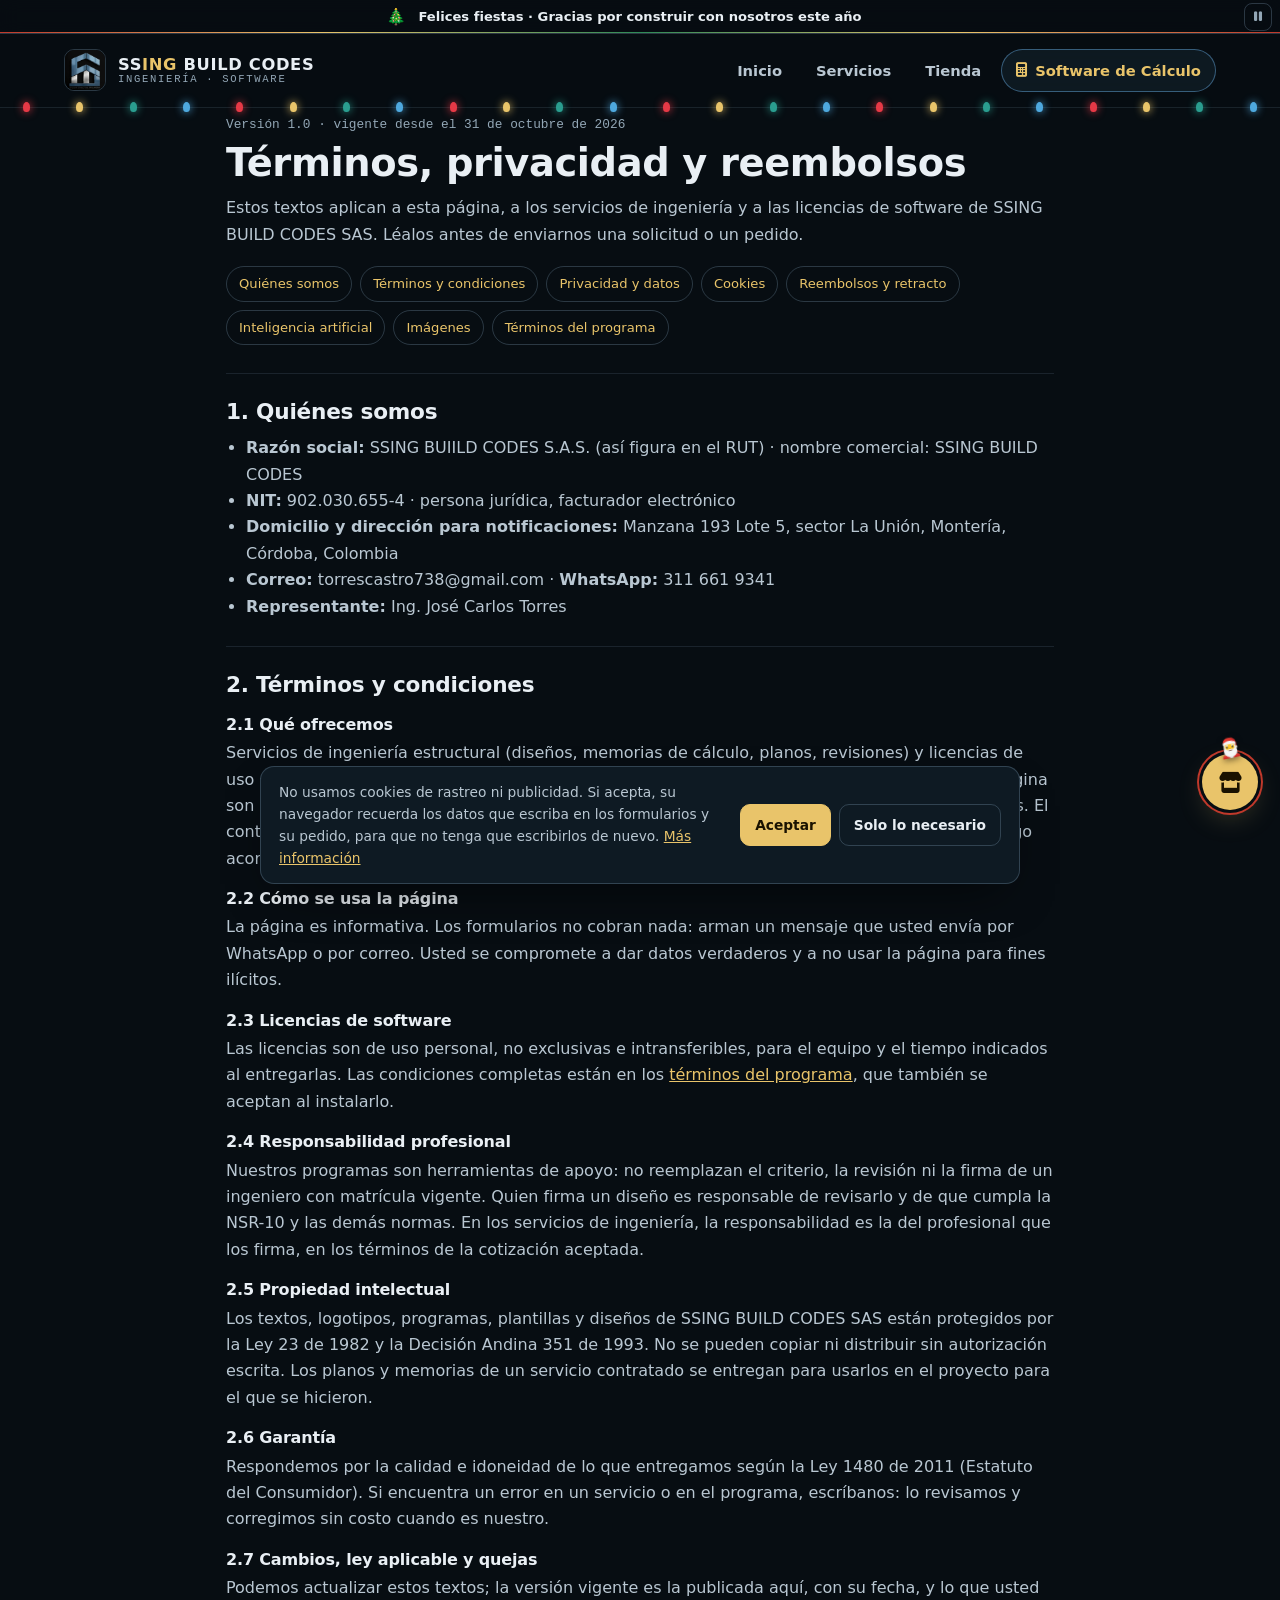
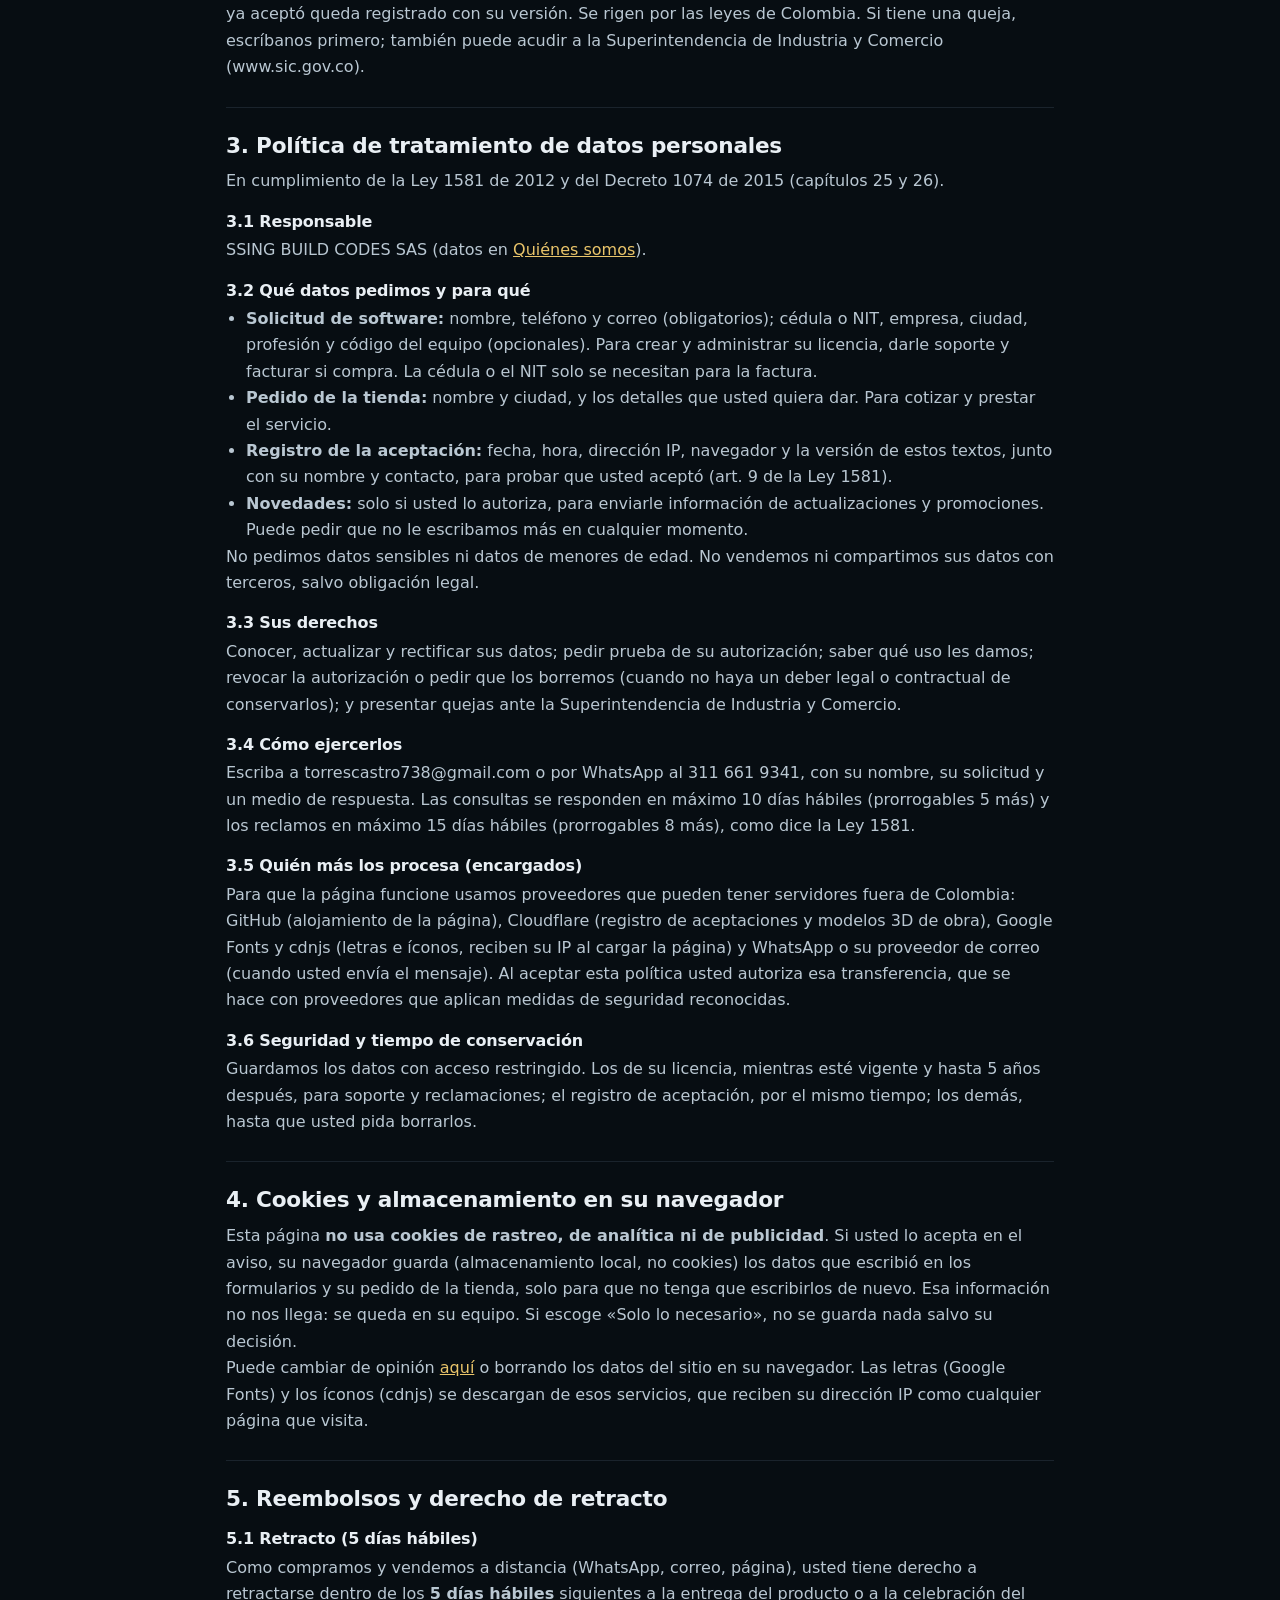
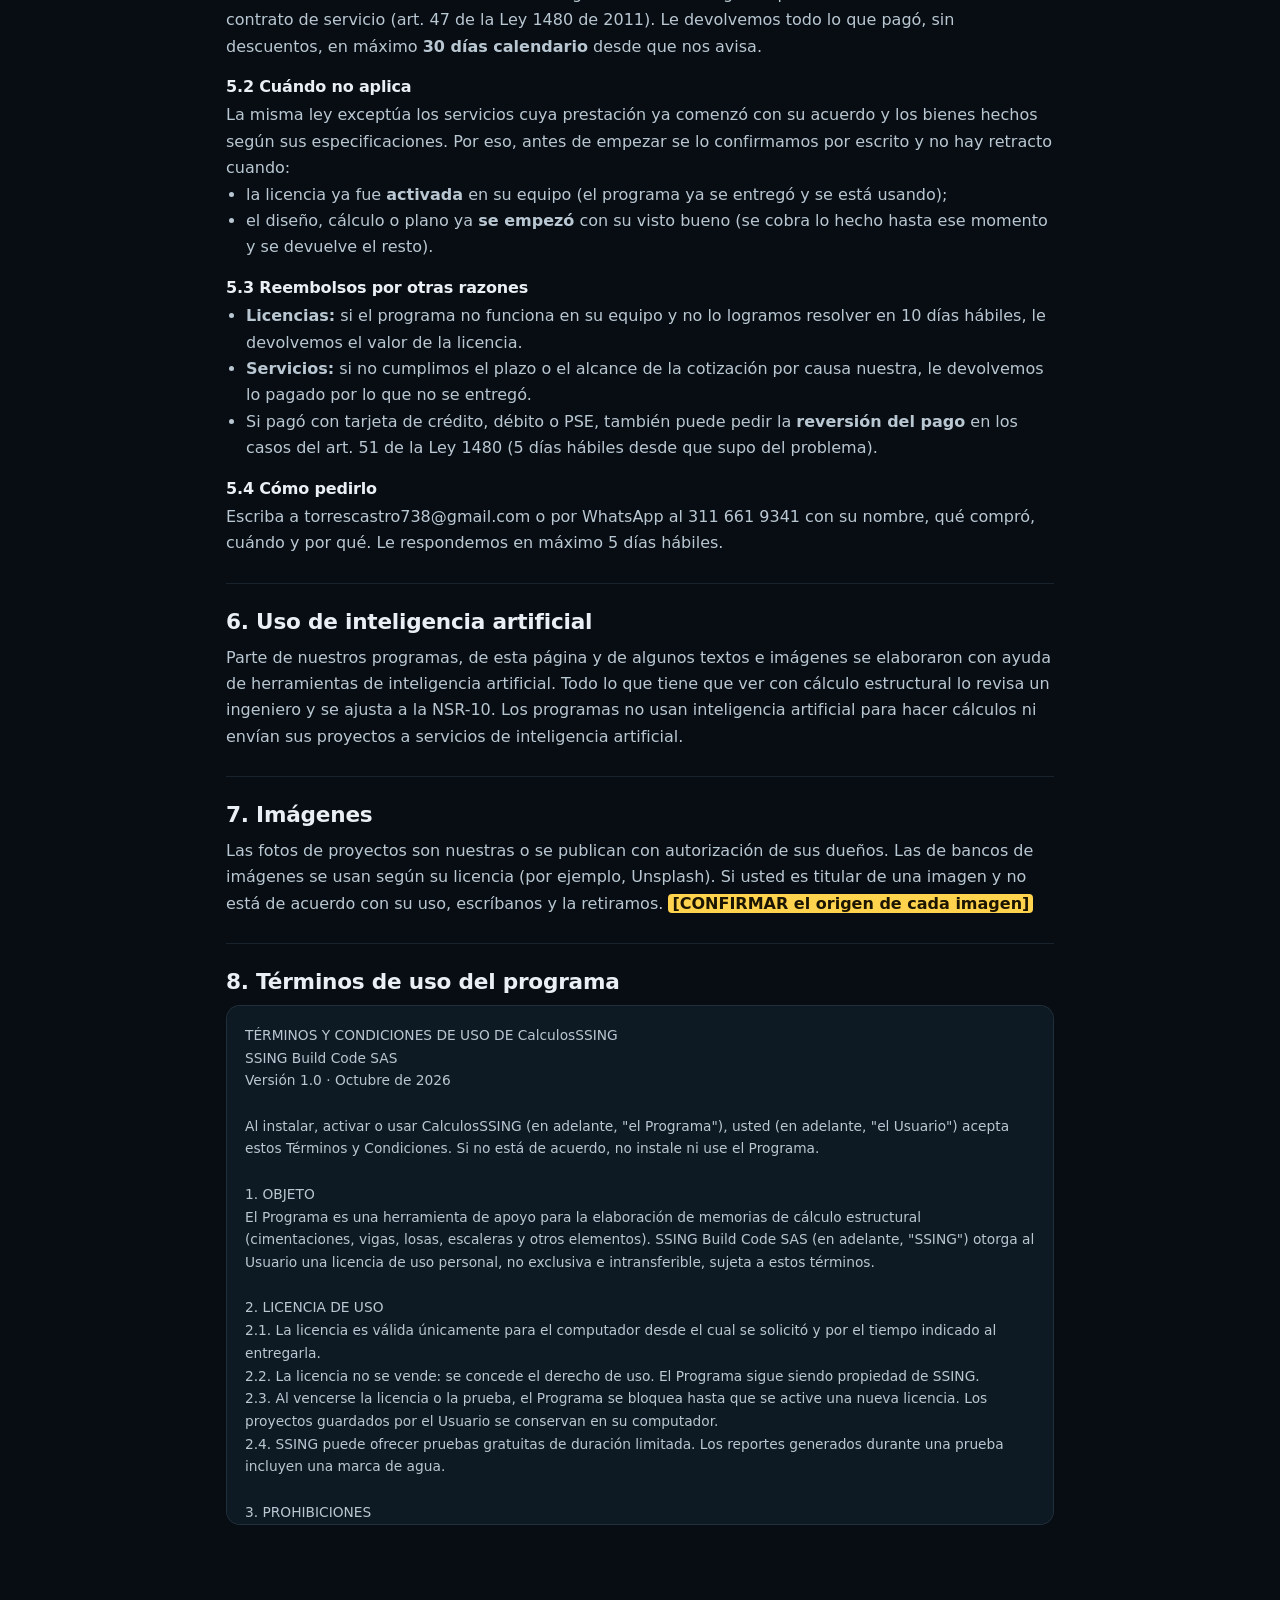
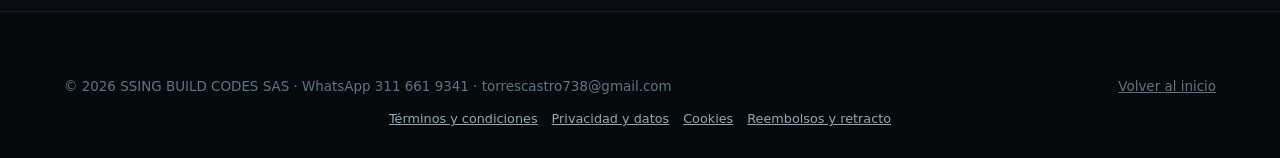
==== legal.html @ 49e14fcb "Add files via upload" ====
<!DOCTYPE html>
<html lang="es">
<head>
    <meta charset="UTF-8">
    <meta http-equiv="Content-Security-Policy" content="default-src 'self'; script-src 'self' 'unsafe-inline'; style-src 'self' 'unsafe-inline' https://fonts.googleapis.com https://cdnjs.cloudflare.com; font-src 'self' data: https://fonts.gstatic.com https://cdnjs.cloudflare.com; img-src 'self' data: blob: https:; media-src 'self'; connect-src 'self' https://ssing-obra.ssingbuildcodes.workers.dev; object-src 'none'; base-uri 'self'; form-action 'self'; upgrade-insecure-requests">
    <meta name="referrer" content="strict-origin-when-cross-origin">
    <meta name="viewport" content="width=device-width, initial-scale=1.0">
    <title>Términos, privacidad y reembolsos | SSING BUILD CODES SAS</title>
    <meta name="description" content="Términos y condiciones, política de tratamiento de datos personales, cookies, reembolsos y derecho de retracto de SSING BUILD CODES SAS.">
    <meta name="theme-color" content="#070d12">
    <link rel="icon" href="img/logo.png">
    <link rel="preconnect" href="https://fonts.googleapis.com">
    <link rel="preconnect" href="https://fonts.gstatic.com" crossorigin>
    <link href="https://fonts.googleapis.com/css2?family=Manrope:wght@400;500;600;700;800&family=IBM+Plex+Mono:wght@400;500&display=swap" rel="stylesheet">
    <link rel="stylesheet" href="https://cdnjs.cloudflare.com/ajax/libs/font-awesome/6.4.0/css/all.min.css" integrity="sha512-iecdLmaskl7CVkqkXNQ/ZH/XLlvWZOJyj7Yy7tcenmpD1ypASozpmT/E0iPtmFIB46ZmdtAc9eNBvH0H/ZpiBw==" crossorigin="anonymous" referrerpolicy="no-referrer">
    <link rel="stylesheet" href="style.css?v=9">
</head>
<body>

    <nav class="navbar solid">
        <div class="container">
            <a href="index.html" class="brand">
                <img src="img/logo.png" alt="Logo SSING">
                <span class="brand-name">SS<span>ING</span> BUILD CODES<small>INGENIERÍA · SOFTWARE</small></span>
            </a>
            <button class="nav-toggle" aria-label="Abrir menú" aria-expanded="false"><i class="fa-solid fa-bars"></i></button>
            <ul class="nav-links">
                <li><a href="index.html">Inicio</a></li>
                <li><a href="index.html#servicios">Servicios</a></li>
                <li><a href="tienda.html">Tienda</a></li>
                <li><a href="software.html" class="nav-software"><i class="fa-solid fa-calculator"></i> Software de Cálculo</a></li>
            </ul>
        </div>
    </nav>

    <main class="legal-doc container">
        <header>
            <p class="mono">Versión 1.0 · vigente desde el 31 de octubre de 2026</p>
            <h1>Términos, privacidad y reembolsos</h1>
            <p>Estos textos aplican a esta página, a los servicios de ingeniería y a las licencias de software de
               SSING BUILD CODES SAS. Léalos antes de enviarnos una solicitud o un pedido.</p>
            <nav class="legal-indice" aria-label="Secciones">
                <a href="#empresa">Quiénes somos</a><a href="#terminos">Términos y condiciones</a>
                <a href="#privacidad">Privacidad y datos</a><a href="#cookies">Cookies</a>
                <a href="#reembolsos">Reembolsos y retracto</a><a href="#ia">Inteligencia artificial</a>
                <a href="#imagenes">Imágenes</a><a href="#software">Términos del programa</a>
            </nav>
        </header>

        <section id="empresa">
            <h2>1. Quiénes somos</h2>
            <ul>
                <li><b>Razón social:</b> SSING BUIILD CODES S.A.S. (así figura en el RUT) · nombre comercial: SSING BUILD CODES</li>
                <li><b>NIT:</b> 902.030.655-4 · persona jurídica, facturador electrónico</li>
                <li><b>Domicilio y dirección para notificaciones:</b> Manzana 193 Lote 5, sector La Unión, Montería, Córdoba, Colombia</li>
                <li><b>Correo:</b> torrescastro738@gmail.com · <b>WhatsApp:</b> 311 661 9341</li>
                <li><b>Representante:</b> Ing. José Carlos Torres</li>
            </ul>
        </section>

        <section id="terminos">
            <h2>2. Términos y condiciones</h2>
            <h3>2.1 Qué ofrecemos</h3>
            <p>Servicios de ingeniería estructural (diseños, memorias de cálculo, planos, revisiones) y licencias de uso de
               nuestros programas (CalculosSSING, SSING-DETALLES y sus módulos). Los precios de la página son de
               referencia: el valor final, el alcance y el plazo se confirman en la cotización que le enviamos. El
               contrato se perfecciona cuando usted acepta esa cotización (por WhatsApp o correo) y hace el pago acordado.</p>
            <h3>2.2 Cómo se usa la página</h3>
            <p>La página es informativa. Los formularios no cobran nada: arman un mensaje que usted envía por WhatsApp o
               por correo. Usted se compromete a dar datos verdaderos y a no usar la página para fines ilícitos.</p>
            <h3>2.3 Licencias de software</h3>
            <p>Las licencias son de uso personal, no exclusivas e intransferibles, para el equipo y el tiempo indicados al
               entregarlas. Las condiciones completas están en los <a href="#software">términos del programa</a>, que
               también se aceptan al instalarlo.</p>
            <h3>2.4 Responsabilidad profesional</h3>
            <p>Nuestros programas son herramientas de apoyo: no reemplazan el criterio, la revisión ni la firma de un
               ingeniero con matrícula vigente. Quien firma un diseño es responsable de revisarlo y de que cumpla la NSR-10
               y las demás normas. En los servicios de ingeniería, la responsabilidad es la del profesional que los firma,
               en los términos de la cotización aceptada.</p>
            <h3>2.5 Propiedad intelectual</h3>
            <p>Los textos, logotipos, programas, plantillas y diseños de SSING BUILD CODES SAS están protegidos por la Ley
               23 de 1982 y la Decisión Andina 351 de 1993. No se pueden copiar ni distribuir sin autorización escrita.
               Los planos y memorias de un servicio contratado se entregan para usarlos en el proyecto para el que se
               hicieron.</p>
            <h3>2.6 Garantía</h3>
            <p>Respondemos por la calidad e idoneidad de lo que entregamos según la Ley 1480 de 2011 (Estatuto del
               Consumidor). Si encuentra un error en un servicio o en el programa, escríbanos: lo revisamos y corregimos
               sin costo cuando es nuestro.</p>
            <h3>2.7 Cambios, ley aplicable y quejas</h3>
            <p>Podemos actualizar estos textos; la versión vigente es la publicada aquí, con su fecha, y lo que usted ya
               aceptó queda registrado con su versión. Se rigen por las leyes de Colombia. Si tiene una queja, escríbanos
               primero; también puede acudir a la Superintendencia de Industria y Comercio (www.sic.gov.co).</p>
        </section>

        <section id="privacidad">
            <h2>3. Política de tratamiento de datos personales</h2>
            <p>En cumplimiento de la Ley 1581 de 2012 y del Decreto 1074 de 2015 (capítulos 25 y 26).</p>
            <h3>3.1 Responsable</h3>
            <p>SSING BUILD CODES SAS (datos en <a href="#empresa">Quiénes somos</a>).</p>
            <h3>3.2 Qué datos pedimos y para qué</h3>
            <ul>
                <li><b>Solicitud de software:</b> nombre, teléfono y correo (obligatorios); cédula o NIT, empresa, ciudad,
                    profesión y código del equipo (opcionales). Para crear y administrar su licencia, darle soporte y
                    facturar si compra. La cédula o el NIT solo se necesitan para la factura.</li>
                <li><b>Pedido de la tienda:</b> nombre y ciudad, y los detalles que usted quiera dar. Para cotizar y
                    prestar el servicio.</li>
                <li><b>Registro de la aceptación:</b> fecha, hora, dirección IP, navegador y la versión de estos textos,
                    junto con su nombre y contacto, para probar que usted aceptó (art. 9 de la Ley 1581).</li>
                <li><b>Novedades:</b> solo si usted lo autoriza, para enviarle información de actualizaciones y
                    promociones. Puede pedir que no le escribamos más en cualquier momento.</li>
            </ul>
            <p>No pedimos datos sensibles ni datos de menores de edad. No vendemos ni compartimos sus datos con terceros,
               salvo obligación legal.</p>
            <h3>3.3 Sus derechos</h3>
            <p>Conocer, actualizar y rectificar sus datos; pedir prueba de su autorización; saber qué uso les damos;
               revocar la autorización o pedir que los borremos (cuando no haya un deber legal o contractual de
               conservarlos); y presentar quejas ante la Superintendencia de Industria y Comercio.</p>
            <h3>3.4 Cómo ejercerlos</h3>
            <p>Escriba a torrescastro738@gmail.com o por WhatsApp al 311 661 9341, con su nombre, su solicitud y un medio
               de respuesta. Las consultas se responden en máximo 10 días hábiles (prorrogables 5 más) y los reclamos en
               máximo 15 días hábiles (prorrogables 8 más), como dice la Ley 1581.</p>
            <h3>3.5 Quién más los procesa (encargados)</h3>
            <p>Para que la página funcione usamos proveedores que pueden tener servidores fuera de Colombia: GitHub
               (alojamiento de la página), Cloudflare (registro de aceptaciones y modelos 3D de obra), Google Fonts y
               cdnjs (letras e íconos, reciben su IP al cargar la página) y WhatsApp o su proveedor de correo (cuando
               usted envía el mensaje). Al aceptar esta política usted autoriza esa transferencia, que se hace con
               proveedores que aplican medidas de seguridad reconocidas.</p>
            <h3>3.6 Seguridad y tiempo de conservación</h3>
            <p>Guardamos los datos con acceso restringido. Los de su licencia, mientras esté vigente y hasta 5 años
               después, para soporte y reclamaciones; el registro de aceptación, por el mismo tiempo; los demás, hasta
               que usted pida borrarlos.</p>
        </section>

        <section id="cookies">
            <h2>4. Cookies y almacenamiento en su navegador</h2>
            <p>Esta página <b>no usa cookies de rastreo, de analítica ni de publicidad</b>. Si usted lo acepta en el aviso,
               su navegador guarda (almacenamiento local, no cookies) los datos que escribió en los formularios y su
               pedido de la tienda, solo para que no tenga que escribirlos de nuevo. Esa información no nos llega: se
               queda en su equipo. Si escoge «Solo lo necesario», no se guarda nada salvo su decisión.</p>
            <p>Puede cambiar de opinión <button type="button" class="enlace" id="cambiar-cookies">aquí</button> o
               borrando los datos del sitio en su navegador. Las letras (Google Fonts) y los íconos (cdnjs) se descargan
               de esos servicios, que reciben su dirección IP como cualquier página que visita.</p>
        </section>

        <section id="reembolsos">
            <h2>5. Reembolsos y derecho de retracto</h2>
            <h3>5.1 Retracto (5 días hábiles)</h3>
            <p>Como compramos y vendemos a distancia (WhatsApp, correo, página), usted tiene derecho a retractarse dentro
               de los <b>5 días hábiles</b> siguientes a la entrega del producto o a la celebración del contrato de
               servicio (art. 47 de la Ley 1480 de 2011). Le devolvemos todo lo que pagó, sin descuentos, en máximo
               <b>30 días calendario</b> desde que nos avisa.</p>
            <h3>5.2 Cuándo no aplica</h3>
            <p>La misma ley exceptúa los servicios cuya prestación ya comenzó con su acuerdo y los bienes hechos según sus
               especificaciones. Por eso, antes de empezar se lo confirmamos por escrito y no hay retracto cuando:</p>
            <ul>
                <li>la licencia ya fue <b>activada</b> en su equipo (el programa ya se entregó y se está usando);</li>
                <li>el diseño, cálculo o plano ya <b>se empezó</b> con su visto bueno (se cobra lo hecho hasta ese momento
                    y se devuelve el resto).</li>
            </ul>
            <h3>5.3 Reembolsos por otras razones</h3>
            <ul>
                <li><b>Licencias:</b> si el programa no funciona en su equipo y no lo logramos resolver en 10 días hábiles,
                    le devolvemos el valor de la licencia.</li>
                <li><b>Servicios:</b> si no cumplimos el plazo o el alcance de la cotización por causa nuestra, le
                    devolvemos lo pagado por lo que no se entregó.</li>
                <li>Si pagó con tarjeta de crédito, débito o PSE, también puede pedir la <b>reversión del pago</b> en los
                    casos del art. 51 de la Ley 1480 (5 días hábiles desde que supo del problema).</li>
            </ul>
            <h3>5.4 Cómo pedirlo</h3>
            <p>Escriba a torrescastro738@gmail.com o por WhatsApp al 311 661 9341 con su nombre, qué compró, cuándo y por
               qué. Le respondemos en máximo 5 días hábiles.</p>
        </section>

        <section id="ia">
            <h2>6. Uso de inteligencia artificial</h2>
            <p>Parte de nuestros programas, de esta página y de algunos textos e imágenes se elaboraron con ayuda de
               herramientas de inteligencia artificial. Todo lo que tiene que ver con cálculo estructural lo revisa un
               ingeniero y se ajusta a la NSR-10. Los programas no usan inteligencia artificial para hacer cálculos ni
               envían sus proyectos a servicios de inteligencia artificial.</p>
        </section>

        <section id="imagenes">
            <h2>7. Imágenes</h2>
            <p>Las fotos de proyectos son nuestras o se publican con autorización de sus dueños. Las de bancos de imágenes
               se usan según su licencia (por ejemplo, Unsplash). Si usted es titular de una imagen y no está de acuerdo
               con su uso, escríbanos y la retiramos. <span class="pendiente">[CONFIRMAR el origen de cada imagen]</span></p>
        </section>

        <section id="software">
            <h2>8. Términos de uso del programa</h2>
            <pre class="legal-texto" id="texto-programa">Cargando…</pre>
        </section>
    </main>

    <footer>
        <div class="container">
            <div class="footer-bottom" style="margin-top:0; border-top:0; padding-top:0;">
                <span>&copy; <span data-anio>2026</span> SSING BUILD CODES SAS · WhatsApp 311 661 9341 · torrescastro738@gmail.com</span>
                <span><a href="index.html" style="color:inherit">Volver al inicio</a></span>
            </div>
        <div class="footer-legal"><a href="legal.html#terminos">Términos y condiciones</a><a href="legal.html#privacidad">Privacidad y datos</a><a href="legal.html#cookies">Cookies</a><a href="legal.html#reembolsos">Reembolsos y retracto</a></div>
        </div>
    </footer>

    <script src="js/terminos.js?v=7"></script>
    <script>
        document.getElementById("texto-programa").textContent = typeof TERMINOS === "string" ? TERMINOS : "";
        document.getElementById("cambiar-cookies").onclick = () => {
            try { localStorage.removeItem("ssing-consentimiento"); } catch (e) {}
            location.reload();
        };
    </script>
    <script src="js/legal.js?v=1"></script>
    <script src="js/main.js?v=7"></script>
    <script src="js/temas.js?v=7"></script>
</body>
</html>
---- style.css ----
/* =========================================================
   SSING BUILD CODES SAS — Estilos generales (todas las páginas)
   Colores principales: cambie aquí y cambia toda la página.
   ========================================================= */
:root {
    --bg: #070d12;
    --bg-2: #0a131a;
    --surface: #0e1a23;
    --surface-2: #13232f;
    --line: rgba(160, 195, 225, 0.12);
    --line-strong: rgba(160, 195, 225, 0.24);
    --text: #e9eff4;
    --muted: #93a7b6;
    --soft: #b9c7d2;
    --accent: #6cb0e6;        /* azul acero claro (color del logo) */
    --accent-2: #3f7fb3;      /* azul acero oscuro */
    --accent-glow: rgba(108, 176, 230, 0.28);
    --accent-ink: #03111b;
    --silver: #cfd8e0;
    --radius: 14px;
    --radius-lg: 22px;
    --shadow: 0 20px 50px -20px rgba(0, 0, 0, 0.7);
    --max: 1200px;
    --font: 'Manrope', system-ui, -apple-system, 'Segoe UI', sans-serif;
    --mono: 'IBM Plex Mono', ui-monospace, Consolas, monospace;
    --nav-h: 74px;
}

*, *::before, *::after { margin: 0; padding: 0; box-sizing: border-box; }
html { scroll-behavior: smooth; scroll-padding-top: calc(var(--nav-h) + 10px); }
body {
    font-family: var(--font);
    background: var(--bg);
    color: var(--text);
    line-height: 1.6;
    overflow-x: hidden;
    -webkit-font-smoothing: antialiased;
}
img { max-width: 100%; display: block; }
a { color: inherit; }
::selection { background: var(--accent); color: var(--accent-ink); }

.container { width: 100%; max-width: var(--max); margin: 0 auto; padding: 0 24px; }
.mono { font-family: var(--mono); }

/* Etiqueta pequeña sobre los títulos */
.eyebrow {
    display: inline-flex; align-items: center; gap: 10px;
    font-family: var(--mono); font-size: 0.78rem; letter-spacing: 0.14em;
    text-transform: uppercase; color: var(--accent);
}
.eyebrow::before { content: ""; width: 28px; height: 1px; background: currentColor; }

h1, h2, h3, h4 { line-height: 1.15; letter-spacing: -0.01em; }
.section { padding: 110px 0; position: relative; }
.section-head { max-width: 720px; margin-bottom: 56px; }
.section-head.center { margin-left: auto; margin-right: auto; text-align: center; }
.section-head.center .eyebrow { justify-content: center; }
.section-head h2 { font-size: clamp(2rem, 4vw, 2.9rem); font-weight: 800; margin: 14px 0 16px; }
.section-head p { color: var(--muted); font-size: 1.05rem; }

/* Fondo tipo plano (cuadrícula) */
.blueprint {
    background-image:
        linear-gradient(var(--line) 1px, transparent 1px),
        linear-gradient(90deg, var(--line) 1px, transparent 1px);
    background-size: 56px 56px;
}

/* ---------- Botones ---------- */
.btn {
    display: inline-flex; align-items: center; justify-content: center; gap: 10px;
    padding: 14px 26px; border-radius: 999px; font-weight: 700; font-size: 0.95rem;
    text-decoration: none; border: 1px solid transparent; cursor: pointer;
    transition: transform .25s ease, box-shadow .25s ease, background .25s ease, color .25s ease, border-color .25s ease;
    font-family: inherit;
}
.btn i { font-size: 0.95em; }
.btn-primary { background: var(--accent); color: var(--accent-ink); box-shadow: 0 10px 30px -10px var(--accent-glow); }
.btn-primary:hover { transform: translateY(-2px); box-shadow: 0 16px 36px -10px var(--accent); }
.btn-ghost { border-color: var(--line-strong); color: var(--text); background: rgba(255,255,255,0.03); }
.btn-ghost:hover { border-color: var(--accent); color: var(--accent); }
.btn-whatsapp { background: #1fae5b; color: #fff; }
.btn-whatsapp:hover { background: #22c364; transform: translateY(-2px); }
.btn-block { width: 100%; }

/* ---------- Barra de navegación ---------- */
.navbar {
    position: fixed; inset: 0 0 auto 0; height: var(--nav-h); z-index: 1000;
    display: flex; align-items: center;
    transition: background .3s ease, border-color .3s ease, backdrop-filter .3s ease;
    border-bottom: 1px solid transparent;
}
.navbar.scrolled, .navbar.solid {
    background: rgba(7, 13, 18, 0.82);
    backdrop-filter: blur(14px); -webkit-backdrop-filter: blur(14px);
    border-bottom-color: var(--line);
}
.navbar .container { display: flex; align-items: center; justify-content: space-between; gap: 24px; }
.brand { display: flex; align-items: center; gap: 12px; text-decoration: none; }
.brand img { width: 42px; height: 42px; border-radius: 10px; object-fit: cover; border: 1px solid var(--line-strong); }
.brand-name { font-weight: 800; font-size: 1.02rem; letter-spacing: 0.04em; line-height: 1.1; }
.brand-name span { color: var(--accent); }
.brand-name small { display: block; font-family: var(--mono); font-weight: 400; font-size: 0.66rem; letter-spacing: 0.16em; color: var(--muted); }

.nav-links { list-style: none; display: flex; align-items: center; gap: 6px; }
.nav-links a {
    text-decoration: none; color: var(--soft); font-weight: 600; font-size: 0.92rem;
    padding: 9px 14px; border-radius: 999px; transition: color .2s ease, background .2s ease;
}
.nav-links a:hover, .nav-links a.active { color: var(--text); background: rgba(255,255,255,0.05); }
.nav-links .nav-software {
    color: var(--accent); border: 1px solid rgba(108,176,230,0.45); background: rgba(108,176,230,0.08);
    display: inline-flex; align-items: center; gap: 8px;
}
.nav-links .nav-software:hover { background: var(--accent); color: var(--accent-ink); }
.nav-links .nav-cta { background: var(--text); color: var(--bg); }
.nav-links .nav-cta:hover { background: var(--accent); color: var(--accent-ink); }

.nav-toggle {
    display: none; width: 44px; height: 44px; border-radius: 12px; border: 1px solid var(--line-strong);
    background: transparent; color: var(--text); font-size: 1.1rem; cursor: pointer;
}

/* ---------- Hero ---------- */
.hero {
    position: relative; min-height: 100vh; display: flex; align-items: center;
    padding: calc(var(--nav-h) + 40px) 0 80px; overflow: hidden; isolation: isolate;
}
.hero-bg { position: absolute; inset: 0; z-index: -2; background: url('img/fondo-hero.jpg') center/cover no-repeat; transform: scale(1.06); animation: heroZoom 18s ease-out forwards; }
@keyframes heroZoom { to { transform: scale(1); } }
.hero::before {
    content: ""; position: absolute; inset: 0; z-index: -1;
    background:
        linear-gradient(90deg, rgba(7,13,18,0.96) 0%, rgba(7,13,18,0.82) 45%, rgba(7,13,18,0.45) 100%),
        linear-gradient(0deg, var(--bg) 0%, transparent 30%);
}
.hero::after {
    content: ""; position: absolute; inset: 0; z-index: -1; opacity: .5;
    background-image: linear-gradient(var(--line) 1px, transparent 1px), linear-gradient(90deg, var(--line) 1px, transparent 1px);
    background-size: 56px 56px;
    mask-image: linear-gradient(90deg, #000 0%, transparent 70%);
    -webkit-mask-image: linear-gradient(90deg, #000 0%, transparent 70%);
}
.hero-content { max-width: 760px; }
.hero h1 { font-size: clamp(2.5rem, 6vw, 4.6rem); font-weight: 800; margin: 22px 0 22px; letter-spacing: -0.025em; }
.hero h1 em { font-style: normal; color: var(--accent); }
.hero p.lead { font-size: clamp(1.02rem, 1.6vw, 1.2rem); color: var(--soft); max-width: 600px; margin-bottom: 36px; }
.hero-actions { display: flex; flex-wrap: wrap; gap: 14px; }
.hero-stats {
    margin-top: 64px; display: grid; grid-template-columns: repeat(3, minmax(0, 1fr)); max-width: 640px;
    border-top: 1px solid var(--line-strong);
}
.hero-stats div { padding: 20px 20px 0 0; }
.hero-stats strong { display: block; font-size: 1.7rem; font-weight: 800; }
.hero-stats span { font-family: var(--mono); font-size: 0.74rem; letter-spacing: 0.08em; color: var(--muted); text-transform: uppercase; }
.scroll-hint {
    position: absolute; bottom: 28px; left: 50%; transform: translateX(-50%);
    width: 26px; height: 42px; border: 2px solid var(--line-strong); border-radius: 14px;
}
.scroll-hint::after {
    content: ""; position: absolute; top: 8px; left: 50%; width: 4px; height: 8px; margin-left: -2px;
    border-radius: 2px; background: var(--accent); animation: scrollDot 1.8s infinite;
}
@keyframes scrollDot { 0% { opacity: 0; transform: translateY(0); } 40% { opacity: 1; } 100% { opacity: 0; transform: translateY(14px); } }

/* ---------- Franja de normas / herramientas ---------- */
.trust { border-top: 1px solid var(--line); border-bottom: 1px solid var(--line); background: var(--bg-2); overflow: hidden; }
.trust-track { display: flex; gap: 56px; padding: 22px 0; width: max-content; animation: marquee 38s linear infinite; }
.trust:hover .trust-track { animation-play-state: paused; }
.trust-track span { font-family: var(--mono); font-size: 0.9rem; color: var(--muted); white-space: nowrap; display: flex; align-items: center; gap: 12px; }
.trust-track span::before { content: ""; width: 6px; height: 6px; background: var(--accent-2); transform: rotate(45deg); }
@keyframes marquee { to { transform: translateX(-50%); } }

/* ---------- Servicios ---------- */
.services-grid { display: grid; grid-template-columns: repeat(4, minmax(0, 1fr)); gap: 20px; }
.service-card {
    position: relative; display: flex; flex-direction: column; justify-content: flex-end;
    min-height: 420px; padding: 26px; border-radius: var(--radius-lg); overflow: hidden;
    text-decoration: none; color: var(--text); border: 1px solid var(--line); isolation: isolate;
    transition: transform .35s ease, border-color .35s ease, box-shadow .35s ease;
}
.service-card .bg { position: absolute; inset: 0; z-index: -2; background-size: cover; background-position: center; transition: transform .8s ease; }
.service-card::before {
    content: ""; position: absolute; inset: 0; z-index: -1;
    background: linear-gradient(180deg, rgba(7,13,18,0.15) 0%, rgba(7,13,18,0.75) 50%, rgba(7,13,18,0.97) 100%);
}
.service-card:hover { transform: translateY(-6px); border-color: rgba(108,176,230,0.5); box-shadow: var(--shadow); }
.service-card:hover .bg { transform: scale(1.08); }
.service-card .num { position: absolute; top: 22px; left: 26px; font-family: var(--mono); font-size: 0.78rem; color: var(--silver); letter-spacing: 0.1em; }
.service-card .icon {
    width: 48px; height: 48px; border-radius: 12px; display: grid; place-items: center; margin-bottom: 18px;
    background: rgba(108,176,230,0.14); color: var(--accent); font-size: 1.25rem; border: 1px solid rgba(108,176,230,0.3);
    backdrop-filter: blur(6px);
}
.service-card h3 { font-size: 1.22rem; font-weight: 800; margin-bottom: 10px; }
.service-card p { color: var(--soft); font-size: 0.9rem; line-height: 1.55; }
.service-card .more {
    margin-top: 18px; display: inline-flex; align-items: center; gap: 8px;
    font-weight: 700; font-size: 0.88rem; color: var(--accent);
}
.service-card .more i { transition: transform .3s ease; }
.service-card:hover .more i { transform: translateX(5px); }

/* ---------- Galería de trabajos ---------- */
.trabajos-filtros { margin-bottom: 26px; }
.trabajos-filtros .chip { cursor: pointer; font-size: 0.82rem; padding: 8px 16px; transition: all .2s; }
.trabajos-filtros .chip small { opacity: .6; margin-left: 4px; }
.trabajos-filtros .chip:hover { border-color: var(--accent); color: var(--accent); }
.trabajos-filtros .chip.activo { background: var(--accent); border-color: var(--accent); color: var(--accent-ink); }
.trabajos-grid { columns: 4 260px; column-gap: 14px; }
.trabajos-grid figure { break-inside: avoid; margin-bottom: 14px; position: relative; border-radius: var(--radius); overflow: hidden; border: 1px solid var(--line); cursor: zoom-in; background: var(--surface); }
.trabajos-grid figure[hidden] { display: none; }
.trabajos-grid img { width: 100%; height: auto; transition: transform .6s ease; }
.trabajos-grid figure:hover img { transform: scale(1.04); }
.trabajos-grid figcaption { position: absolute; inset: auto 0 0 0; padding: 30px 14px 12px; font-size: 0.84rem; color: var(--text); background: linear-gradient(transparent, rgba(7,13,18,0.92)); opacity: 0; transition: opacity .3s; }
.trabajos-grid figcaption span { display: block; font-family: var(--mono); font-size: 0.7rem; color: var(--accent); letter-spacing: .08em; text-transform: uppercase; }
.trabajos-grid figure:hover figcaption { opacity: 1; }
@media (hover: none) { .trabajos-grid figcaption { opacity: 1; } }

/* ---------- Proceso ---------- */
.process { display: grid; grid-template-columns: repeat(4, minmax(0, 1fr)); gap: 0; border: 1px solid var(--line); border-radius: var(--radius-lg); overflow: hidden; background: var(--surface); }
.step { padding: 34px 28px; border-right: 1px solid var(--line); position: relative; }
.step:last-child { border-right: 0; }
.step .n { font-family: var(--mono); color: var(--accent); font-size: 0.82rem; letter-spacing: 0.1em; }
.step h4 { font-size: 1.15rem; margin: 14px 0 10px; }
.step p { color: var(--muted); font-size: 0.92rem; }

/* ---------- Banda del software ---------- */
.software-band {
    display: grid; grid-template-columns: 1.1fr 1fr; gap: 50px; align-items: center;
    padding: 56px; border-radius: 28px; border: 1px solid var(--line-strong);
    background:
        radial-gradient(600px 300px at 100% 0%, rgba(108,176,230,0.18), transparent 60%),
        linear-gradient(160deg, var(--surface-2), var(--surface));
    position: relative; overflow: hidden;
}
.software-band h2 { font-size: clamp(1.9rem, 3.6vw, 2.6rem); font-weight: 800; margin: 14px 0 16px; }
.software-band p { color: var(--soft); margin-bottom: 26px; }
.check-list { list-style: none; display: grid; gap: 12px; margin-bottom: 30px; }
.check-list li { display: flex; gap: 12px; color: var(--soft); font-size: 0.95rem; }
.check-list li i { color: var(--accent); margin-top: 5px; font-size: 0.85rem; }
.mock-window {
    border-radius: 16px; border: 1px solid var(--line-strong); background: #0a141c; box-shadow: var(--shadow); overflow: hidden;
    font-family: var(--mono); font-size: 0.8rem;
}
.mock-bar { display: flex; gap: 7px; padding: 12px 14px; border-bottom: 1px solid var(--line); align-items: center; }
.mock-bar i { width: 10px; height: 10px; border-radius: 50%; background: #2a3b48; display: block; }
.mock-bar span { margin-left: 10px; color: var(--muted); font-size: 0.75rem; }
.mock-body { padding: 18px 20px; display: grid; gap: 8px; color: var(--soft); }
.mock-row { display: flex; justify-content: space-between; border-bottom: 1px dashed var(--line); padding-bottom: 7px; }
.mock-row b { color: var(--text); font-weight: 500; }
.mock-ok { color: #5fd39a; }

/* ---------- Normativa / valores ---------- */
.norms-grid { display: grid; grid-template-columns: repeat(3, minmax(0, 1fr)); gap: 20px; }
.norm-card { padding: 30px; border-radius: var(--radius-lg); border: 1px solid var(--line); background: var(--surface); transition: border-color .3s ease, transform .3s ease; }
.norm-card:hover { border-color: var(--line-strong); transform: translateY(-3px); }
.norm-card .tag { font-family: var(--mono); font-size: 0.76rem; color: var(--accent); letter-spacing: 0.08em; }
.norm-card h4 { font-size: 1.2rem; margin: 10px 0 10px; }
.norm-card p { color: var(--muted); font-size: 0.93rem; }

/* ---------- Contacto ---------- */
.contact-grid { display: grid; grid-template-columns: repeat(4, minmax(0, 1fr)); gap: 16px; }
.contact-card {
    display: flex; flex-direction: column; gap: 8px; padding: 26px; border-radius: var(--radius); text-decoration: none;
    border: 1px solid var(--line); background: var(--surface); transition: all .3s ease;
}
.contact-card i { font-size: 1.5rem; color: var(--accent); margin-bottom: 8px; }
.contact-card strong { font-size: 1.02rem; }
.contact-card span { color: var(--muted); font-size: 0.88rem; word-break: break-word; }
.contact-card:hover { transform: translateY(-4px); border-color: var(--accent); box-shadow: 0 14px 30px -14px var(--accent-glow); }
.contact-card.wa:hover { border-color: #22c364; } .contact-card.wa:hover i { color: #22c364; }
.contact-card.ig:hover { border-color: #e1306c; } .contact-card.ig:hover i { color: #e1306c; }

/* ---------- Pie de página ---------- */
footer { border-top: 1px solid var(--line); background: #050a0e; padding: 64px 0 28px; }
.footer-grid { display: grid; grid-template-columns: 1.5fr 1fr 1fr; gap: 40px; }
.footer-grid h5 { font-family: var(--mono); font-size: 0.78rem; letter-spacing: 0.14em; text-transform: uppercase; color: var(--muted); margin-bottom: 16px; font-weight: 500; }
.footer-grid ul { list-style: none; display: grid; gap: 10px; }
.footer-grid a { text-decoration: none; color: var(--soft); font-size: 0.93rem; transition: color .2s; }
.footer-grid a:hover { color: var(--accent); }
.footer-about p { color: var(--muted); font-size: 0.93rem; margin-top: 16px; max-width: 360px; }
.footer-bottom { margin-top: 50px; padding-top: 22px; border-top: 1px solid var(--line); display: flex; justify-content: space-between; flex-wrap: wrap; gap: 10px; color: #5f7484; font-size: 0.84rem; }

/* Botón flotante de WhatsApp */
.float-wa {
    position: fixed; right: 22px; bottom: 22px; z-index: 990; width: 56px; height: 56px; border-radius: 50%;
    display: grid; place-items: center; background: #1fae5b; color: #fff; font-size: 1.6rem; text-decoration: none;
    box-shadow: 0 10px 30px -8px rgba(31,174,91,0.7); transition: transform .25s ease;
}
.float-wa:hover { transform: scale(1.08); }
.float-shop {
    position: fixed; right: 22px; bottom: 90px; z-index: 990; width: 56px; height: 56px; border-radius: 50%;
    display: grid; place-items: center; background: var(--accent); color: var(--accent-ink); font-size: 1.3rem; text-decoration: none;
    box-shadow: 0 10px 30px -8px var(--accent-glow); transition: transform .25s ease;
}
.float-shop:hover { transform: scale(1.08); }
.float-label {
    position: absolute; right: 66px; top: 50%; transform: translateY(-50%); white-space: nowrap; pointer-events: none;
    padding: 6px 12px; border-radius: 8px; background: var(--text); color: var(--bg); font-size: 0.8rem; font-weight: 700;
    opacity: 0; transition: opacity .2s;
}
.float-shop:hover .float-label { opacity: 1; }
.float-badge {
    position: absolute; top: -6px; right: -6px; padding: 2px 6px; border-radius: 999px; font-size: 0.68rem; font-weight: 800;
    background: #e63946; color: #fff; border: 2px solid var(--bg); animation: pulso 1.6s ease-in-out infinite;
}
.float-badge.izq { right: auto; left: -8px; }
@keyframes pulso { 50% { transform: scale(1.12); } }
.promo-pill {
    display: inline-flex; align-items: center; gap: 10px; margin-bottom: 20px; padding: 7px 16px 7px 7px; border-radius: 999px;
    border: 1px solid rgba(230,57,70,.5); background: rgba(230,57,70,.12); color: var(--text); text-decoration: none; font-size: 0.86rem;
}
.promo-pill b { background: #e63946; color: #fff; border-radius: 999px; padding: 3px 10px; }
.promo-pill:hover { background: rgba(230,57,70,.2); }

/* ---------- Animación al aparecer ---------- */
.reveal { opacity: 0; transform: translateY(24px); transition: opacity .8s ease, transform .8s ease; }
.reveal.visible { opacity: 1; transform: none; }
.reveal.d1 { transition-delay: .08s; } .reveal.d2 { transition-delay: .16s; } .reveal.d3 { transition-delay: .24s; }

/* =========================================================
   PÁGINA DE SERVICIO (servicio.html)
   ========================================================= */
.page-hero { position: relative; padding: calc(var(--nav-h) + 70px) 0 70px; overflow: hidden; isolation: isolate; border-bottom: 1px solid var(--line); }
.page-hero .hero-bg { animation: none; transform: none; }
.page-hero::before {
    content: ""; position: absolute; inset: 0; z-index: -1;
    background: linear-gradient(90deg, rgba(7,13,18,0.97) 0%, rgba(7,13,18,0.86) 55%, rgba(7,13,18,0.6) 100%);
}
.breadcrumb { font-family: var(--mono); font-size: 0.8rem; color: var(--muted); margin-bottom: 22px; }
.breadcrumb a { text-decoration: none; color: var(--muted); }
.breadcrumb a:hover { color: var(--accent); }
.page-hero-grid { display: grid; grid-template-columns: 1.3fr 1fr; gap: 50px; align-items: center; }
.page-hero h1 { font-size: clamp(2.2rem, 5vw, 3.6rem); font-weight: 800; margin: 16px 0 18px; }
.page-hero p.lead { color: var(--soft); font-size: 1.1rem; max-width: 620px; margin-bottom: 28px; }
.page-hero .drawing { border: 1px solid var(--line-strong); border-radius: var(--radius-lg); background: rgba(7,13,18,0.6); backdrop-filter: blur(4px); padding: 20px; }
.drawing svg { width: 100%; height: auto; display: block; }
.drawing figcaption { font-family: var(--mono); font-size: 0.74rem; color: var(--muted); margin-top: 10px; display: flex; justify-content: space-between; }

.detail-grid { display: grid; grid-template-columns: 1.6fr 1fr; gap: 50px; align-items: start; }
.prose p { color: var(--soft); margin-bottom: 18px; font-size: 1.02rem; }
.prose h3 { font-size: 1.5rem; margin: 46px 0 18px; }
.prose h3:first-child { margin-top: 0; }
.feature-list { display: grid; grid-template-columns: repeat(2, minmax(0, 1fr)); gap: 14px; list-style: none; }
.feature-list li { padding: 18px 20px; border: 1px solid var(--line); border-radius: var(--radius); background: var(--surface); display: flex; gap: 14px; color: var(--soft); font-size: 0.94rem; }
.feature-list li i { color: var(--accent); margin-top: 4px; }

.side-card { position: sticky; top: calc(var(--nav-h) + 20px); padding: 28px; border-radius: var(--radius-lg); border: 1px solid var(--line-strong); background: var(--surface); display: grid; gap: 24px; }
.side-card h4 { font-family: var(--mono); font-size: 0.78rem; letter-spacing: 0.12em; text-transform: uppercase; color: var(--muted); font-weight: 500; margin-bottom: 12px; }
.chips { display: flex; flex-wrap: wrap; gap: 8px; }
.chip { font-family: var(--mono); font-size: 0.78rem; padding: 6px 12px; border-radius: 999px; border: 1px solid var(--line-strong); color: var(--silver); background: rgba(255,255,255,0.02); }

.norm-table { width: 100%; border-collapse: collapse; font-size: 0.93rem; border: 1px solid var(--line); border-radius: var(--radius); overflow: hidden; }
.norm-table th, .norm-table td { text-align: left; padding: 14px 18px; border-bottom: 1px solid var(--line); vertical-align: top; }
.norm-table th { font-family: var(--mono); font-weight: 500; color: var(--accent); white-space: nowrap; background: var(--surface); width: 1%; }
.norm-table td { color: var(--soft); }
.norm-table tr:last-child th, .norm-table tr:last-child td { border-bottom: 0; }

.gallery { display: grid; grid-template-columns: repeat(3, minmax(0, 1fr)); gap: 14px; }
.gallery figure { position: relative; border-radius: var(--radius); overflow: hidden; border: 1px solid var(--line); aspect-ratio: 4 / 3; cursor: zoom-in; background: var(--surface); }
.gallery figure.wide { grid-column: span 2; aspect-ratio: auto; }
.gallery img { width: 100%; height: 100%; object-fit: cover; transition: transform .6s ease; }
.gallery figure:hover img { transform: scale(1.05); }
.gallery figcaption { position: absolute; inset: auto 0 0 0; padding: 30px 16px 12px; font-size: 0.82rem; color: var(--silver); background: linear-gradient(transparent, rgba(7,13,18,0.9)); }

.lightbox { position: fixed; inset: 0; z-index: 3000; background: rgba(3,7,10,0.94); display: none; align-items: center; justify-content: center; padding: 30px; cursor: zoom-out; }
.lightbox.open { display: flex; }
.lightbox img { max-height: 88vh; border-radius: 10px; box-shadow: var(--shadow); }

.deliverables { display: grid; grid-template-columns: repeat(3, minmax(0, 1fr)); gap: 14px; }
.deliverables div { padding: 22px; border-left: 2px solid var(--accent-2); background: linear-gradient(90deg, rgba(108,176,230,0.06), transparent); border-radius: 0 var(--radius) var(--radius) 0; }
.deliverables strong { display: block; margin-bottom: 6px; }
.deliverables span { color: var(--muted); font-size: 0.9rem; }

.faq details { border: 1px solid var(--line); border-radius: var(--radius); background: var(--surface); margin-bottom: 10px; }
.faq summary { padding: 18px 22px; cursor: pointer; font-weight: 700; list-style: none; display: flex; justify-content: space-between; gap: 16px; }
.faq summary::-webkit-details-marker { display: none; }
.faq summary::after { content: "+"; font-family: var(--mono); color: var(--accent); font-size: 1.2rem; transition: transform .2s; }
.faq details[open] summary::after { transform: rotate(45deg); }
.faq details p { padding: 0 22px 20px; color: var(--soft); }

.other-services { display: grid; grid-template-columns: repeat(4, minmax(0, 1fr)); gap: 14px; }
.other-services a { padding: 20px; border: 1px solid var(--line); border-radius: var(--radius); text-decoration: none; background: var(--surface); transition: all .25s; display: flex; gap: 14px; align-items: center; font-weight: 600; font-size: 0.92rem; }
.other-services a i { color: var(--accent); }
.other-services a:hover { border-color: var(--accent); transform: translateY(-3px); }

.cta-band { text-align: center; padding: 64px 30px; border-radius: 28px; border: 1px solid var(--line-strong); background: radial-gradient(500px 240px at 50% 0%, rgba(108,176,230,0.16), transparent 70%), var(--surface); }
.cta-band h2 { font-size: clamp(1.8rem, 3.5vw, 2.4rem); margin-bottom: 12px; }
.cta-band p { color: var(--muted); margin-bottom: 28px; }
.cta-band .hero-actions { justify-content: center; }

/* =========================================================
   PÁGINA DEL SOFTWARE (software.html)
   ========================================================= */
.sw-layout { display: grid; grid-template-columns: 1.15fr 1fr; grid-template-areas: "video form" "info form"; column-gap: 40px; row-gap: 0; align-items: start; }
.sw-video { grid-area: video; }
.sw-info { grid-area: info; }
.sw-layout .form-card { grid-area: form; }
.video-frame { border-radius: var(--radius-lg); overflow: hidden; border: 1px solid var(--line-strong); background: #050a0e; box-shadow: var(--shadow); aspect-ratio: 16 / 9; position: relative; }
.video-frame video, .video-frame iframe { width: 100%; height: 100%; display: block; object-fit: cover; border: 0; }
.video-empty { position: absolute; inset: 0; display: none; flex-direction: column; align-items: center; justify-content: center; gap: 12px; text-align: center; padding: 20px; color: var(--muted); }
.video-frame.sin-video .video-empty { display: flex; }
.video-frame.sin-video video { display: none; }
.video-empty i { font-size: 2.6rem; color: var(--accent); }
.sw-features { margin-top: 26px; display: grid; grid-template-columns: repeat(2, minmax(0, 1fr)); gap: 12px; }
.sw-features div { padding: 16px 18px; border: 1px solid var(--line); border-radius: var(--radius); background: var(--surface); font-size: 0.9rem; color: var(--soft); display: flex; gap: 12px; }
.sw-features i { color: var(--accent); margin-top: 4px; }

.form-card { padding: 34px; border-radius: var(--radius-lg); border: 1px solid var(--line-strong); background: linear-gradient(160deg, var(--surface-2), var(--surface)); position: sticky; top: calc(var(--nav-h) + 20px); }
.form-card h2 { font-size: 1.6rem; margin-bottom: 6px; }
.form-card > p { color: var(--muted); font-size: 0.93rem; margin-bottom: 24px; }
.tipo-switch { display: grid; grid-template-columns: 1fr 1fr; gap: 8px; padding: 5px; border-radius: 14px; background: var(--bg); border: 1px solid var(--line); margin-bottom: 20px; }
.tipo-switch label { cursor: pointer; text-align: center; padding: 11px 8px; border-radius: 10px; font-weight: 700; font-size: 0.88rem; color: var(--muted); transition: all .2s; }
.tipo-switch input { position: absolute; opacity: 0; pointer-events: none; }
.tipo-switch input:checked + label { background: var(--accent); color: var(--accent-ink); }
.tipo-switch input:focus-visible + label { outline: 2px solid var(--accent); outline-offset: 2px; }
.form-grid { display: grid; grid-template-columns: 1fr 1fr; gap: 14px; }
.field { display: grid; gap: 6px; }
.field.full { grid-column: 1 / -1; }
.field label { font-size: 0.82rem; color: var(--soft); font-weight: 600; }
.field label b { color: var(--accent); }
.field input, .field select {
    width: 100%; padding: 12px 14px; border-radius: 10px; border: 1px solid var(--line-strong);
    background: var(--bg); color: var(--text); font: inherit; font-size: 0.94rem; transition: border-color .2s, box-shadow .2s;
}
.field input:focus, .field select:focus { outline: none; border-color: var(--accent); box-shadow: 0 0 0 3px var(--accent-glow); }
.field input.error { border-color: #e5686b; }
.field small { color: var(--muted); font-size: 0.76rem; }
.terms { display: flex; gap: 10px; align-items: flex-start; margin: 18px 0 6px; font-size: 0.86rem; color: var(--soft); }
.terms input { margin-top: 4px; accent-color: var(--accent); width: 16px; height: 16px; flex-shrink: 0; }
.terms button { background: none; border: 0; color: var(--accent); font: inherit; cursor: pointer; text-decoration: underline; padding: 0; }
.form-error { color: #ff8f91; font-size: 0.86rem; min-height: 1.3em; margin: 6px 0 10px; }
.form-actions { display: grid; gap: 10px; }
.form-actions .row { display: grid; grid-template-columns: 1fr 1fr; gap: 10px; }
.legal { font-size: 0.76rem; color: var(--muted); margin-top: 16px; }

.modal { position: fixed; inset: 0; z-index: 3000; background: rgba(3,7,10,0.85); display: none; align-items: center; justify-content: center; padding: 20px; }
.modal.open { display: flex; }
.modal-box { width: min(720px, 100%); max-height: 86vh; display: flex; flex-direction: column; border-radius: var(--radius-lg); background: var(--surface); border: 1px solid var(--line-strong); overflow: hidden; }
.modal-head { display: flex; justify-content: space-between; align-items: center; padding: 18px 24px; border-bottom: 1px solid var(--line); }
.modal-head button { background: none; border: 0; color: var(--text); font-size: 1.3rem; cursor: pointer; }
.modal-body { padding: 24px; overflow-y: auto; white-space: pre-wrap; font-size: 0.88rem; color: var(--soft); line-height: 1.7; }
.toast { position: fixed; left: 50%; bottom: 30px; transform: translate(-50%, 30px); opacity: 0; z-index: 3100; padding: 14px 22px; border-radius: 12px; background: var(--text); color: var(--bg); font-weight: 700; font-size: 0.92rem; transition: all .35s ease; pointer-events: none; max-width: calc(100% - 32px); text-align: center; }
.toast.show { opacity: 1; transform: translate(-50%, 0); }

/* =========================================================
   TIENDA (tienda.html)
   ========================================================= */
.shop-steps { display: flex; flex-wrap: wrap; align-items: center; gap: 12px; font-size: 0.9rem; color: var(--soft); }
.shop-steps b { display: inline-grid; place-items: center; width: 24px; height: 24px; border-radius: 50%; background: var(--accent); color: var(--accent-ink); font-size: 0.78rem; margin-right: 6px; }
.shop-steps > i { color: var(--muted); font-size: 0.7rem; }
.shop-bar { display: flex; justify-content: space-between; align-items: center; gap: 16px; flex-wrap: wrap; margin-bottom: 10px; }
.shop-bar .trabajos-filtros { margin-bottom: 0; }
.shop-bar .chip i { margin-right: 4px; }
.shop-search { display: flex; align-items: center; gap: 10px; padding: 0 16px; border-radius: 999px; border: 1px solid var(--line-strong); background: var(--surface); min-width: 280px; }
.shop-search i { color: var(--muted); }
.shop-search input { flex: 1; background: none; border: 0; color: var(--text); font: inherit; padding: 11px 0; outline: none; }
.shop-search:focus-within { border-color: var(--accent); }
.shop-group { margin-top: 46px; }
.shop-group h2 { font-size: 1.35rem; display: flex; align-items: center; gap: 12px; margin-bottom: 20px; }
.shop-group h2 i { color: var(--accent); }
.shop-group h2 small { font-family: var(--mono); font-size: 0.75rem; color: var(--muted); font-weight: 400; border: 1px solid var(--line-strong); border-radius: 999px; padding: 2px 10px; }
.products { display: grid; grid-template-columns: repeat(auto-fill, minmax(min(270px, 100%), 1fr)); gap: 18px; }
.product { display: flex; flex-direction: column; border-radius: var(--radius-lg); border: 1px solid var(--line); background: var(--surface); overflow: hidden; transition: transform .3s ease, border-color .3s ease, box-shadow .3s ease; }
.product:hover { transform: translateY(-4px); border-color: var(--line-strong); box-shadow: var(--shadow); }
.product-media { position: relative; aspect-ratio: 20 / 9; display: grid; place-items: center; overflow: hidden;
    background: radial-gradient(circle at 30% 20%, rgba(108,176,230,0.18), transparent 60%), linear-gradient(160deg, var(--surface-2), var(--bg-2)); }
.product-media > i { font-size: 2.6rem; color: var(--accent); opacity: .85; }
.product-media img { position: absolute; inset: 0; width: 100%; height: 100%; object-fit: cover; transition: transform .6s ease; }
.product-media img + .ribbon, .product-media .ribbon { position: absolute; top: 12px; left: 12px; z-index: 2; }
.product-media::after { content: ""; position: absolute; inset: 0; background: linear-gradient(transparent 65%, rgba(14,26,35,0.7)); pointer-events: none; }
.product:hover .product-media img { transform: scale(1.06); }
.ribbon { font-family: var(--mono); font-size: 0.7rem; letter-spacing: .06em; text-transform: uppercase; padding: 5px 10px; border-radius: 999px; background: var(--accent); color: var(--accent-ink); font-weight: 500; }
.product-body { padding: 20px 22px 22px; display: flex; flex-direction: column; flex: 1; }
.product-body h3 { font-size: 1.08rem; margin-bottom: 8px; }
.product-body p { color: var(--muted); font-size: 0.9rem; margin-bottom: 14px; }
.product-body ul { list-style: none; display: grid; gap: 6px; margin-bottom: 18px; }
.product-body li { display: flex; gap: 9px; font-size: 0.85rem; color: var(--soft); }
.product-body li i { color: var(--accent); font-size: 0.75rem; margin-top: 5px; }
.product-foot { margin-top: auto; display: flex; align-items: flex-end; justify-content: space-between; gap: 10px; padding-top: 16px; border-top: 1px solid var(--line); }
.price { display: flex; flex-direction: column; line-height: 1.2; }
.price s { color: var(--muted); font-size: 0.8rem; }
.price strong { font-size: 1.2rem; font-weight: 800; }
.price strong.cotizar { font-size: 1rem; color: var(--accent); }
.price small { font-family: var(--mono); font-size: 0.7rem; color: var(--muted); margin-top: 3px; }
.product-actions { display: flex; gap: 8px; align-items: center; }
.btn-sm { padding: 10px 16px; font-size: 0.85rem; }
.btn.added { background: transparent; color: var(--accent); border-color: var(--accent); box-shadow: none; }
.icon-btn { width: 40px; height: 40px; border-radius: 50%; display: grid; place-items: center; border: 1px solid var(--line-strong); color: var(--soft); text-decoration: none; font-size: 0.85rem; transition: all .2s; }
.icon-btn:hover { border-color: var(--accent); color: var(--accent); }
.empty-msg { text-align: center; color: var(--muted); padding: 60px 0; }
.promo-banner {
    display: flex; align-items: center; gap: 20px; padding: 18px 22px; margin-bottom: 18px; border-radius: var(--radius-lg);
    border: 1px solid rgba(230,57,70,.45); background: linear-gradient(90deg, rgba(230,57,70,.16), rgba(230,57,70,.03));
}
.promo-pct { font-size: 1.7rem; font-weight: 800; color: #ff6b75; flex-shrink: 0; }
.promo-txt { flex: 1; display: flex; flex-direction: column; }
.promo-txt span { color: var(--soft); font-size: 0.92rem; }
.promo-end { font-family: var(--mono); font-size: 0.78rem; color: var(--soft); white-space: nowrap; }
.promo-tag { position: absolute; top: 12px; right: 12px; z-index: 2; padding: 5px 10px; border-radius: 999px; background: #e63946; color: #fff; font-weight: 800; font-size: 0.8rem; }
.product.en-promo { border-color: rgba(230,57,70,.4); }
.promo-pct i { font-size: 1.5rem; }
.benefits { display: grid; grid-template-columns: repeat(auto-fit, minmax(230px, 1fr)); gap: 12px; margin-bottom: 18px; }
.benefits div { display: grid; grid-template-columns: auto 1fr; gap: 2px 12px; align-items: center; padding: 14px 16px; border-radius: var(--radius); border: 1px dashed var(--line-strong); background: rgba(108,176,230,0.04); }
.benefits i { grid-row: span 2; color: var(--accent); font-size: 1.1rem; }
.benefits span { font-size: 0.82rem; color: var(--muted); }
.benefits strong { font-size: 0.95rem; }
.cart-item.regalo .ci-ico { background: rgba(230,57,70,.15); color: #ff6b75; }
@media (max-width: 860px) { .benefits { grid-template-columns: 1fr; } }
.price small.promo-note { color: #ff6b75; font-family: var(--font); font-weight: 700; }
@media (max-width: 640px) { .promo-banner { flex-wrap: wrap; gap: 8px 16px; } .promo-end { width: 100%; } }

.cart-fab { position: fixed; right: 20px; bottom: 88px; z-index: 995; width: 60px; height: 60px; border-radius: 50%; border: 0; cursor: pointer;
    background: var(--text); color: var(--bg); font-size: 1.35rem; box-shadow: var(--shadow); display: grid; place-items: center; transition: transform .25s; }
.cart-fab #contador { position: absolute; top: -2px; right: -2px; min-width: 22px; height: 22px; padding: 0 6px; border-radius: 999px; background: var(--accent); color: var(--accent-ink); font-size: 0.75rem; font-weight: 800; display: none; place-items: center; }
.cart-fab.has #contador { display: grid; }
.cart-fab:hover { transform: scale(1.06); }
.cart-fab.bump { animation: bump .45s ease; }
@keyframes bump { 40% { transform: scale(1.18); } }
.cart-veil { position: fixed; inset: 0; z-index: 2000; background: rgba(3,7,10,0.6); opacity: 0; visibility: hidden; transition: all .3s; }
.cart-veil.open { opacity: 1; visibility: visible; }
.cart { position: fixed; top: 0; right: 0; bottom: 0; z-index: 2001; width: min(420px, 100%); background: var(--surface); border-left: 1px solid var(--line-strong);
    display: flex; flex-direction: column; transform: translateX(100%); transition: transform .35s ease; }
.cart.open { transform: none; }
.cart-head { display: flex; justify-content: space-between; align-items: center; padding: 20px 22px; border-bottom: 1px solid var(--line); font-size: 1.1rem; }
.cart-head button { background: none; border: 0; color: var(--text); font-size: 1.2rem; cursor: pointer; }
.cart-items { flex: 1; overflow-y: auto; padding: 10px 22px; }
.cart-empty { text-align: center; color: var(--muted); padding: 50px 0; }
.cart-empty i { font-size: 2.2rem; margin-bottom: 12px; color: var(--line-strong); }
.cart-item { display: flex; align-items: center; gap: 12px; padding: 14px 0; border-bottom: 1px solid var(--line); }
.ci-ico { width: 40px; height: 40px; border-radius: 10px; display: grid; place-items: center; background: rgba(108,176,230,0.12); color: var(--accent); flex-shrink: 0; }
.ci-info { flex: 1; min-width: 0; }
.ci-info strong { display: block; font-size: 0.9rem; line-height: 1.3; }
.ci-info span { font-size: 0.78rem; color: var(--muted); }
.qty { display: flex; align-items: center; border: 1px solid var(--line-strong); border-radius: 999px; }
.qty button { width: 30px; height: 30px; background: none; border: 0; color: var(--text); cursor: pointer; font-size: 1rem; }
.qty span { min-width: 18px; text-align: center; font-size: 0.88rem; font-weight: 700; }
.cart-foot { padding: 18px 22px 22px; border-top: 1px solid var(--line); background: var(--bg-2); }
.cart-total { display: flex; justify-content: space-between; align-items: baseline; }
.cart-total strong { font-size: 1.3rem; }
.cart-note { font-size: 0.78rem; color: var(--muted); min-height: 1.2em; margin: 2px 0 12px; }
.cart-foot .form-grid { gap: 10px; }
.cart-foot .field input { padding: 10px 12px; }
.cart-foot .form-error { margin: 6px 0 8px; }

/* Banda de la tienda en el inicio */
.shop-teaser { display: grid; grid-template-columns: repeat(3, minmax(0, 1fr)); gap: 16px; }
.shop-teaser a { display: flex; flex-direction: column; gap: 10px; padding: 28px; border-radius: var(--radius-lg); border: 1px solid var(--line); background: var(--surface); text-decoration: none; transition: all .3s; }
.shop-teaser a > i { font-size: 1.6rem; color: var(--accent); }
.shop-teaser a strong { font-size: 1.15rem; }
.shop-teaser a span { color: var(--muted); font-size: 0.9rem; }
.shop-teaser a em { font-style: normal; color: var(--accent); font-weight: 700; font-size: 0.88rem; margin-top: 6px; }
.shop-teaser a:hover { border-color: var(--accent); transform: translateY(-4px); }

/* =========================================================
   CELULARES Y TABLETS
   ========================================================= */
@media (max-width: 1080px) {
    .services-grid { grid-template-columns: repeat(2, minmax(0, 1fr)); }
    .process { grid-template-columns: repeat(2, minmax(0, 1fr)); }
    .step:nth-child(2) { border-right: 0; }
    .step:nth-child(-n+2) { border-bottom: 1px solid var(--line); }
    .software-band, .page-hero-grid, .detail-grid, .sw-layout { grid-template-columns: 1fr; }
    .side-card, .form-card { position: static; }
    .sw-layout { grid-template-areas: "video" "form" "info"; row-gap: 36px; }
    .contact-grid, .other-services { grid-template-columns: repeat(2, minmax(0, 1fr)); }
}
@media (max-width: 860px) {
    .nav-toggle { display: grid; place-items: center; }
    .nav-links {
        position: fixed; top: var(--nav-h); left: 0; right: 0; flex-direction: column; align-items: stretch; gap: 4px;
        padding: 16px; background: rgba(7,13,18,0.97); border-bottom: 1px solid var(--line);
        transform: translateY(-12px); opacity: 0; visibility: hidden;
        transition: transform .3s ease, opacity .3s ease, visibility .3s; backdrop-filter: blur(14px);
    }
    .nav-links.open { transform: none; opacity: 1; visibility: visible; }
    .nav-links a { display: flex; padding: 14px 16px; font-size: 1rem; }
    .navbar { background: rgba(7, 13, 18, 0.9); backdrop-filter: blur(14px); }
}
@media (max-width: 640px) {
    .container { padding: 0 16px; }
    .section { padding: 80px 0; }
    .services-grid, .norms-grid, .contact-grid, .other-services, .feature-list, .deliverables, .sw-features, .form-grid, .footer-grid { grid-template-columns: 1fr; }
    .process { grid-template-columns: 1fr; }
    .step { border-right: 0; border-bottom: 1px solid var(--line); }
    .step:last-child { border-bottom: 0; }
    .service-card { min-height: 360px; }
    .software-band { padding: 30px 22px; }
    .hero-stats { grid-template-columns: repeat(3, minmax(0, 1fr)); }
    .hero-stats strong { font-size: 1.25rem; }
    .hero-actions .btn { width: 100%; }
    .gallery { grid-template-columns: 1fr 1fr; }
    .gallery figure.wide { grid-column: span 2; }
    .form-card { padding: 24px 18px; }
    .form-actions .row { grid-template-columns: 1fr; }
    .brand-name small { display: none; }
    .norm-table th { white-space: normal; width: 34%; }
    .shop-teaser { grid-template-columns: 1fr; }
    .shop-search { min-width: 0; width: 100%; }
    .shop-bar .trabajos-filtros { flex-wrap: nowrap; overflow-x: auto; width: 100%; scrollbar-width: none; }
    .shop-bar .trabajos-filtros::-webkit-scrollbar { display: none; }
    .shop-bar .chip { white-space: nowrap; }
}
@media (prefers-reduced-motion: reduce) {
    *, *::before, *::after { animation: none !important; transition: none !important; }
    .reveal { opacity: 1; transform: none; }
}

/* ---------- Textos legales y aviso de cookies (legal.html, js/legal.js) ---------- */
.legal-doc { padding: calc(var(--nav-h) + 40px) 16px 60px; max-width: 860px; color: var(--soft); line-height: 1.65; }
.legal-doc h1 { color: var(--text); font-size: clamp(1.8rem, 4vw, 2.4rem); margin: 6px 0 10px; }
.legal-doc h2 { color: var(--text); font-size: 1.35rem; margin: 0 0 10px; }
.legal-doc h3 { color: var(--text); font-size: 1rem; margin: 18px 0 6px; }
.legal-doc section { padding: 26px 0; border-top: 1px solid var(--line); scroll-margin-top: calc(var(--nav-h) + 12px); }
.legal-doc ul { padding-left: 20px; }
.legal-doc a, .legal-doc .enlace { color: var(--accent); }
.legal-doc .mono { font-family: var(--mono); color: var(--muted); font-size: 0.8rem; }
.legal-indice { display: flex; flex-wrap: wrap; gap: 8px; margin: 18px 0 28px; }
.legal-indice a { padding: 6px 12px; border: 1px solid var(--line-strong); border-radius: 999px; font-size: 0.82rem; text-decoration: none; }
.legal-texto { white-space: pre-wrap; font-family: var(--font); font-size: 0.86rem; background: var(--surface); border: 1px solid var(--line); border-radius: var(--radius); padding: 18px; max-height: 520px; overflow: auto; }
.pendiente { background: #ffd34d; color: #1b1400; padding: 0 4px; border-radius: 4px; font-weight: 700; }
button.enlace { background: none; border: 0; padding: 0; font: inherit; cursor: pointer; text-decoration: underline; }
.terms a { color: var(--accent); }
#ssing-cookies { position: fixed; left: 16px; right: 16px; bottom: 16px; z-index: 3200; max-width: 760px; margin: 0 auto; display: flex; gap: 14px; align-items: center; flex-wrap: wrap; padding: 14px 18px; background: var(--surface); border: 1px solid var(--line-strong); border-radius: var(--radius); box-shadow: var(--shadow); color: var(--soft); font-size: 0.86rem; }
#ssing-cookies p { flex: 1 1 320px; margin: 0; }
#ssing-cookies a { color: var(--accent); }
#ssing-cookies div { display: flex; gap: 8px; }
#ssing-cookies button { padding: 9px 14px; border-radius: 10px; font: inherit; font-weight: 700; cursor: pointer; border: 1px solid var(--line-strong); background: transparent; color: var(--text); }
#ssing-cookies button[data-si] { background: var(--accent); color: var(--accent-ink); border-color: var(--accent); }
.footer-legal { display: flex; flex-wrap: wrap; gap: 14px; justify-content: center; font-size: 0.8rem; padding-top: 12px; }
.footer-legal a { color: var(--muted); }
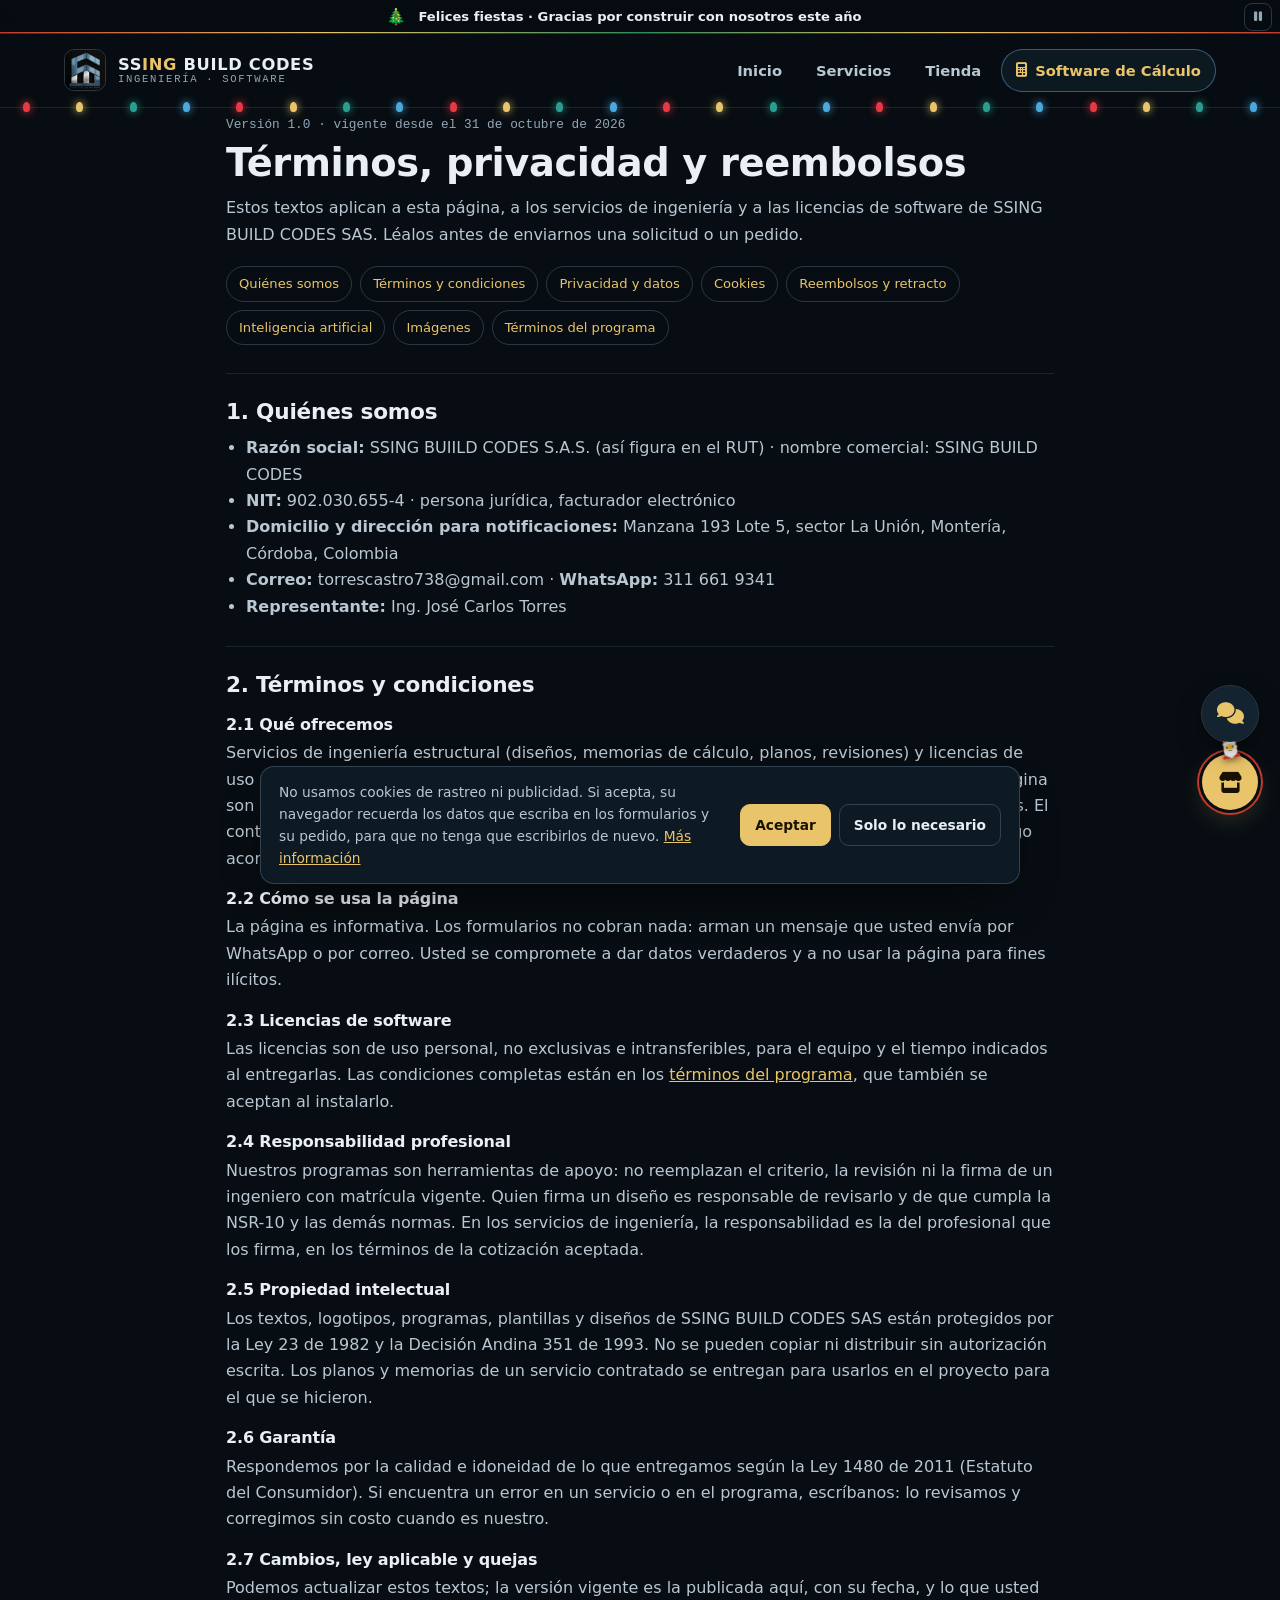
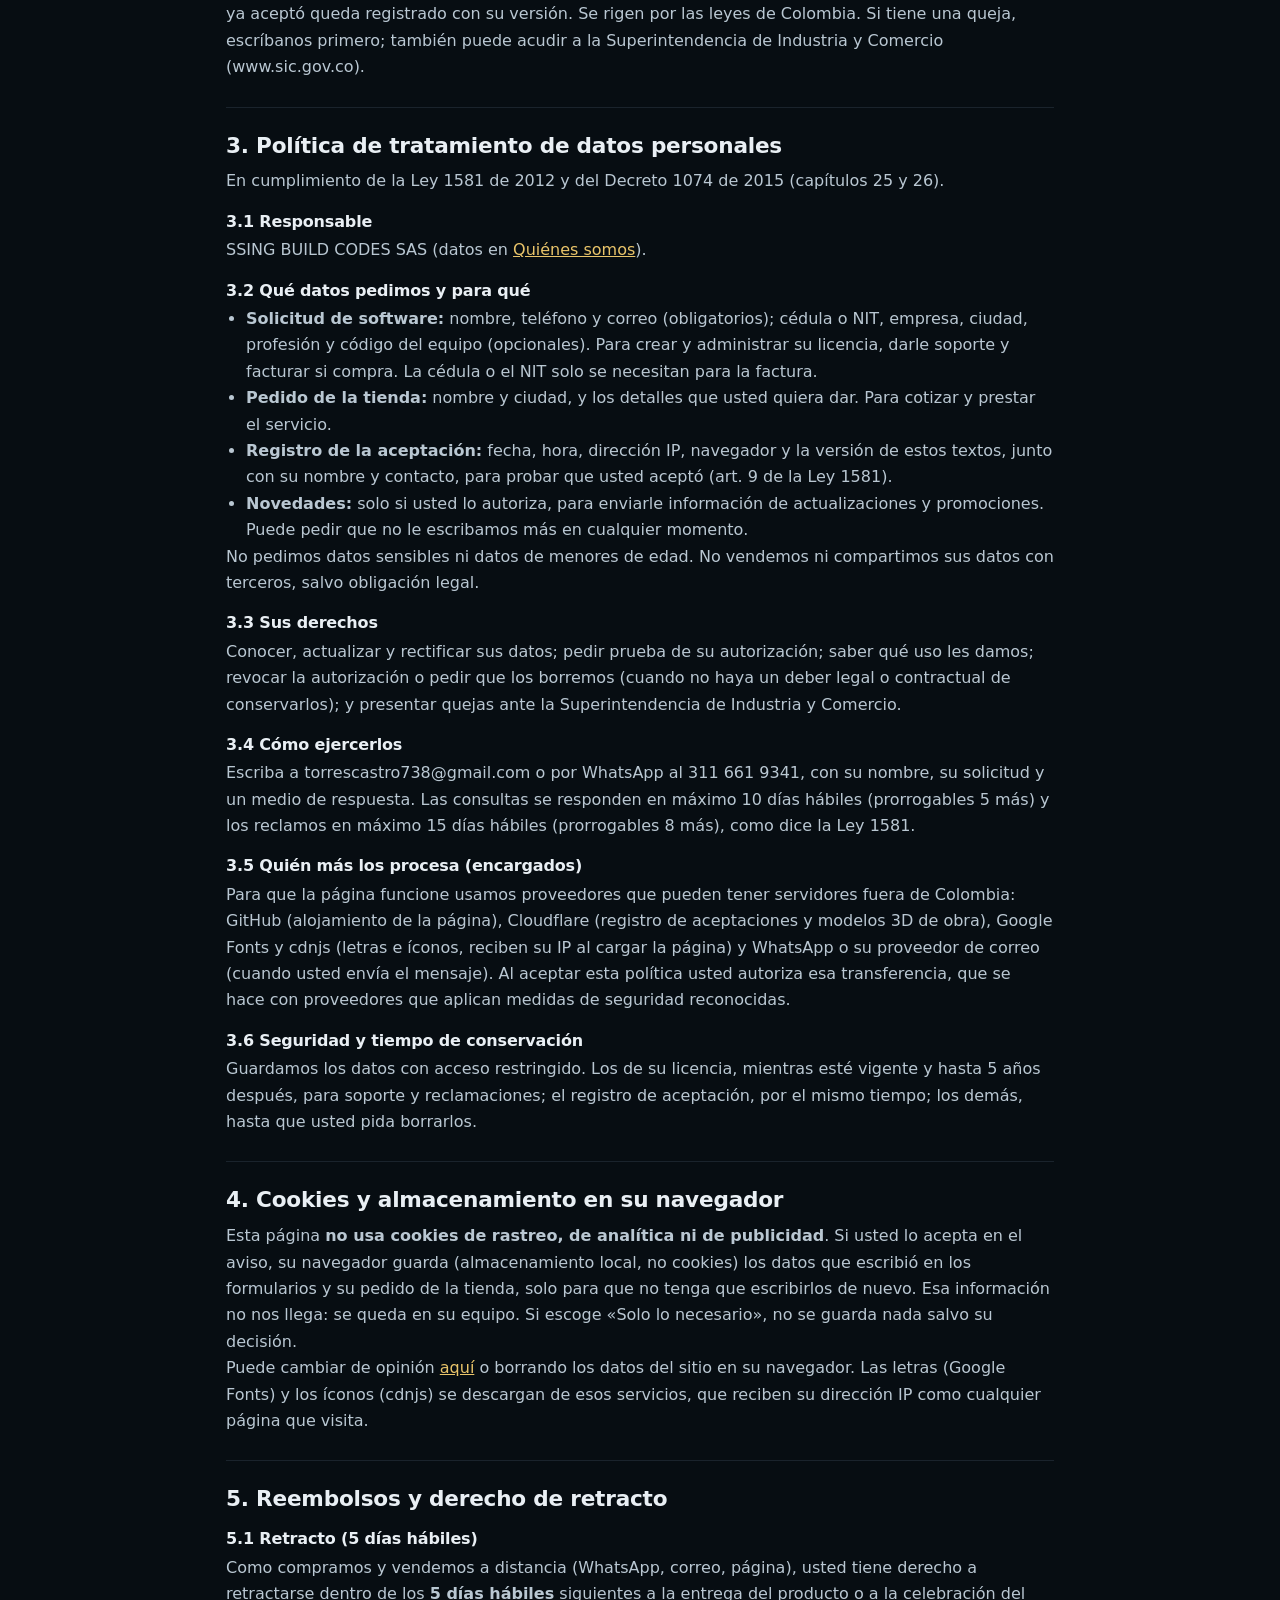
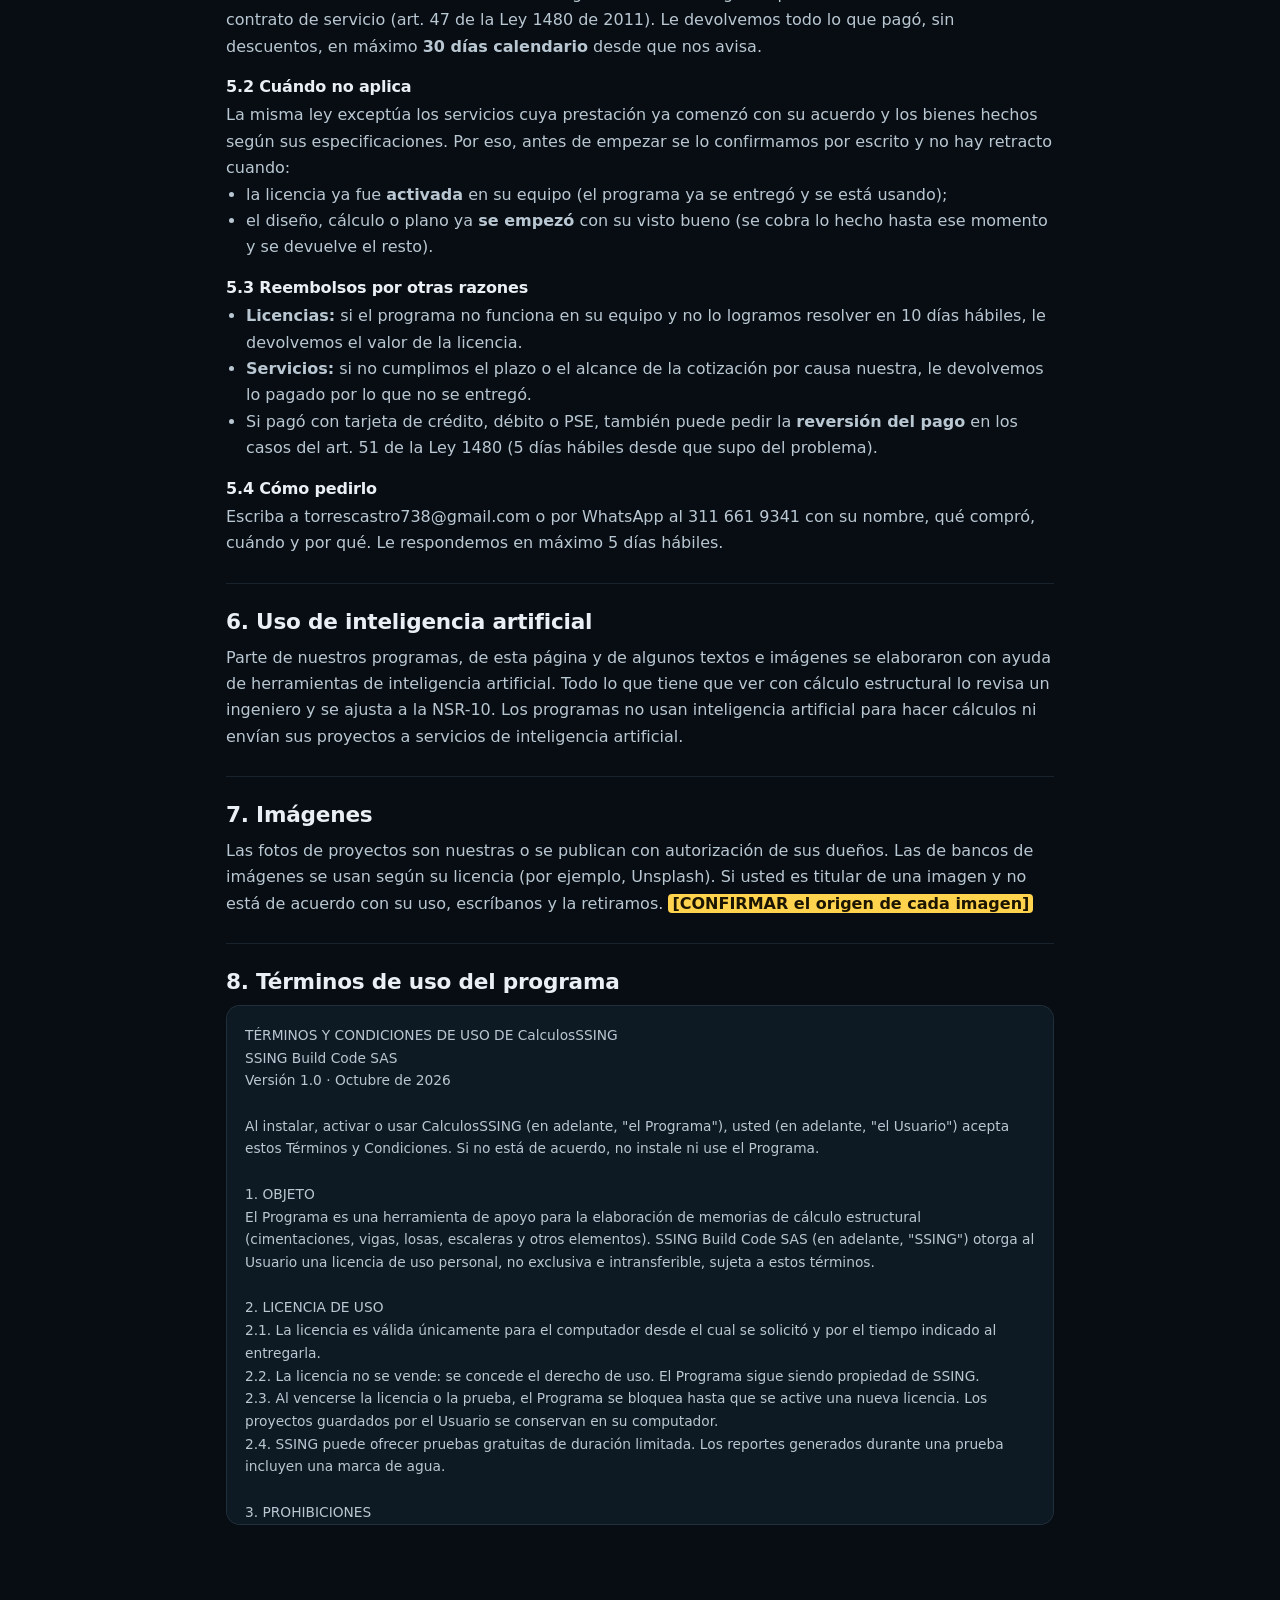
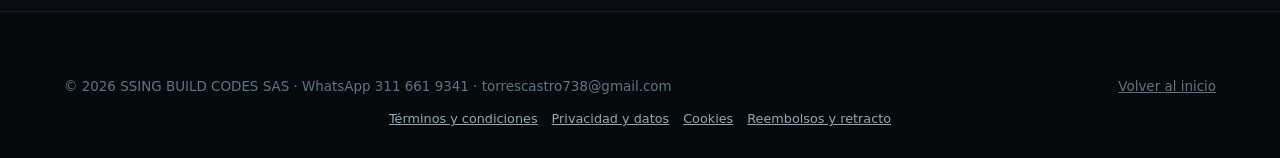
==== commit e2e452c7: "Add files via upload" ====
--- a/legal.html
+++ b/legal.html
@@ -1,217 +1,218 @@
-<!DOCTYPE html>
-<html lang="es">
-<head>
-    <meta charset="UTF-8">
-    <meta http-equiv="Content-Security-Policy" content="default-src 'self'; script-src 'self' 'unsafe-inline'; style-src 'self' 'unsafe-inline' https://fonts.googleapis.com https://cdnjs.cloudflare.com; font-src 'self' data: https://fonts.gstatic.com https://cdnjs.cloudflare.com; img-src 'self' data: blob: https:; media-src 'self'; connect-src 'self' https://ssing-obra.ssingbuildcodes.workers.dev; object-src 'none'; base-uri 'self'; form-action 'self'; upgrade-insecure-requests">
-    <meta name="referrer" content="strict-origin-when-cross-origin">
-    <meta name="viewport" content="width=device-width, initial-scale=1.0">
-    <title>Términos, privacidad y reembolsos | SSING BUILD CODES SAS</title>
-    <meta name="description" content="Términos y condiciones, política de tratamiento de datos personales, cookies, reembolsos y derecho de retracto de SSING BUILD CODES SAS.">
-    <meta name="theme-color" content="#070d12">
-    <link rel="icon" href="img/logo.png">
-    <link rel="preconnect" href="https://fonts.googleapis.com">
-    <link rel="preconnect" href="https://fonts.gstatic.com" crossorigin>
-    <link href="https://fonts.googleapis.com/css2?family=Manrope:wght@400;500;600;700;800&family=IBM+Plex+Mono:wght@400;500&display=swap" rel="stylesheet">
-    <link rel="stylesheet" href="https://cdnjs.cloudflare.com/ajax/libs/font-awesome/6.4.0/css/all.min.css" integrity="sha512-iecdLmaskl7CVkqkXNQ/ZH/XLlvWZOJyj7Yy7tcenmpD1ypASozpmT/E0iPtmFIB46ZmdtAc9eNBvH0H/ZpiBw==" crossorigin="anonymous" referrerpolicy="no-referrer">
-    <link rel="stylesheet" href="style.css?v=9">
-</head>
-<body>
-
-    <nav class="navbar solid">
-        <div class="container">
-            <a href="index.html" class="brand">
-                <img src="img/logo.png" alt="Logo SSING">
-                <span class="brand-name">SS<span>ING</span> BUILD CODES<small>INGENIERÍA · SOFTWARE</small></span>
-            </a>
-            <button class="nav-toggle" aria-label="Abrir menú" aria-expanded="false"><i class="fa-solid fa-bars"></i></button>
-            <ul class="nav-links">
-                <li><a href="index.html">Inicio</a></li>
-                <li><a href="index.html#servicios">Servicios</a></li>
-                <li><a href="tienda.html">Tienda</a></li>
-                <li><a href="software.html" class="nav-software"><i class="fa-solid fa-calculator"></i> Software de Cálculo</a></li>
-            </ul>
-        </div>
-    </nav>
-
-    <main class="legal-doc container">
-        <header>
-            <p class="mono">Versión 1.0 · vigente desde el 31 de octubre de 2026</p>
-            <h1>Términos, privacidad y reembolsos</h1>
-            <p>Estos textos aplican a esta página, a los servicios de ingeniería y a las licencias de software de
-               SSING BUILD CODES SAS. Léalos antes de enviarnos una solicitud o un pedido.</p>
-            <nav class="legal-indice" aria-label="Secciones">
-                <a href="#empresa">Quiénes somos</a><a href="#terminos">Términos y condiciones</a>
-                <a href="#privacidad">Privacidad y datos</a><a href="#cookies">Cookies</a>
-                <a href="#reembolsos">Reembolsos y retracto</a><a href="#ia">Inteligencia artificial</a>
-                <a href="#imagenes">Imágenes</a><a href="#software">Términos del programa</a>
-            </nav>
-        </header>
-
-        <section id="empresa">
-            <h2>1. Quiénes somos</h2>
-            <ul>
-                <li><b>Razón social:</b> SSING BUIILD CODES S.A.S. (así figura en el RUT) · nombre comercial: SSING BUILD CODES</li>
-                <li><b>NIT:</b> 902.030.655-4 · persona jurídica, facturador electrónico</li>
-                <li><b>Domicilio y dirección para notificaciones:</b> Manzana 193 Lote 5, sector La Unión, Montería, Córdoba, Colombia</li>
-                <li><b>Correo:</b> torrescastro738@gmail.com · <b>WhatsApp:</b> 311 661 9341</li>
-                <li><b>Representante:</b> Ing. José Carlos Torres</li>
-            </ul>
-        </section>
-
-        <section id="terminos">
-            <h2>2. Términos y condiciones</h2>
-            <h3>2.1 Qué ofrecemos</h3>
-            <p>Servicios de ingeniería estructural (diseños, memorias de cálculo, planos, revisiones) y licencias de uso de
-               nuestros programas (CalculosSSING, SSING-DETALLES y sus módulos). Los precios de la página son de
-               referencia: el valor final, el alcance y el plazo se confirman en la cotización que le enviamos. El
-               contrato se perfecciona cuando usted acepta esa cotización (por WhatsApp o correo) y hace el pago acordado.</p>
-            <h3>2.2 Cómo se usa la página</h3>
-            <p>La página es informativa. Los formularios no cobran nada: arman un mensaje que usted envía por WhatsApp o
-               por correo. Usted se compromete a dar datos verdaderos y a no usar la página para fines ilícitos.</p>
-            <h3>2.3 Licencias de software</h3>
-            <p>Las licencias son de uso personal, no exclusivas e intransferibles, para el equipo y el tiempo indicados al
-               entregarlas. Las condiciones completas están en los <a href="#software">términos del programa</a>, que
-               también se aceptan al instalarlo.</p>
-            <h3>2.4 Responsabilidad profesional</h3>
-            <p>Nuestros programas son herramientas de apoyo: no reemplazan el criterio, la revisión ni la firma de un
-               ingeniero con matrícula vigente. Quien firma un diseño es responsable de revisarlo y de que cumpla la NSR-10
-               y las demás normas. En los servicios de ingeniería, la responsabilidad es la del profesional que los firma,
-               en los términos de la cotización aceptada.</p>
-            <h3>2.5 Propiedad intelectual</h3>
-            <p>Los textos, logotipos, programas, plantillas y diseños de SSING BUILD CODES SAS están protegidos por la Ley
-               23 de 1982 y la Decisión Andina 351 de 1993. No se pueden copiar ni distribuir sin autorización escrita.
-               Los planos y memorias de un servicio contratado se entregan para usarlos en el proyecto para el que se
-               hicieron.</p>
-            <h3>2.6 Garantía</h3>
-            <p>Respondemos por la calidad e idoneidad de lo que entregamos según la Ley 1480 de 2011 (Estatuto del
-               Consumidor). Si encuentra un error en un servicio o en el programa, escríbanos: lo revisamos y corregimos
-               sin costo cuando es nuestro.</p>
-            <h3>2.7 Cambios, ley aplicable y quejas</h3>
-            <p>Podemos actualizar estos textos; la versión vigente es la publicada aquí, con su fecha, y lo que usted ya
-               aceptó queda registrado con su versión. Se rigen por las leyes de Colombia. Si tiene una queja, escríbanos
-               primero; también puede acudir a la Superintendencia de Industria y Comercio (www.sic.gov.co).</p>
-        </section>
-
-        <section id="privacidad">
-            <h2>3. Política de tratamiento de datos personales</h2>
-            <p>En cumplimiento de la Ley 1581 de 2012 y del Decreto 1074 de 2015 (capítulos 25 y 26).</p>
-            <h3>3.1 Responsable</h3>
-            <p>SSING BUILD CODES SAS (datos en <a href="#empresa">Quiénes somos</a>).</p>
-            <h3>3.2 Qué datos pedimos y para qué</h3>
-            <ul>
-                <li><b>Solicitud de software:</b> nombre, teléfono y correo (obligatorios); cédula o NIT, empresa, ciudad,
-                    profesión y código del equipo (opcionales). Para crear y administrar su licencia, darle soporte y
-                    facturar si compra. La cédula o el NIT solo se necesitan para la factura.</li>
-                <li><b>Pedido de la tienda:</b> nombre y ciudad, y los detalles que usted quiera dar. Para cotizar y
-                    prestar el servicio.</li>
-                <li><b>Registro de la aceptación:</b> fecha, hora, dirección IP, navegador y la versión de estos textos,
-                    junto con su nombre y contacto, para probar que usted aceptó (art. 9 de la Ley 1581).</li>
-                <li><b>Novedades:</b> solo si usted lo autoriza, para enviarle información de actualizaciones y
-                    promociones. Puede pedir que no le escribamos más en cualquier momento.</li>
-            </ul>
-            <p>No pedimos datos sensibles ni datos de menores de edad. No vendemos ni compartimos sus datos con terceros,
-               salvo obligación legal.</p>
-            <h3>3.3 Sus derechos</h3>
-            <p>Conocer, actualizar y rectificar sus datos; pedir prueba de su autorización; saber qué uso les damos;
-               revocar la autorización o pedir que los borremos (cuando no haya un deber legal o contractual de
-               conservarlos); y presentar quejas ante la Superintendencia de Industria y Comercio.</p>
-            <h3>3.4 Cómo ejercerlos</h3>
-            <p>Escriba a torrescastro738@gmail.com o por WhatsApp al 311 661 9341, con su nombre, su solicitud y un medio
-               de respuesta. Las consultas se responden en máximo 10 días hábiles (prorrogables 5 más) y los reclamos en
-               máximo 15 días hábiles (prorrogables 8 más), como dice la Ley 1581.</p>
-            <h3>3.5 Quién más los procesa (encargados)</h3>
-            <p>Para que la página funcione usamos proveedores que pueden tener servidores fuera de Colombia: GitHub
-               (alojamiento de la página), Cloudflare (registro de aceptaciones y modelos 3D de obra), Google Fonts y
-               cdnjs (letras e íconos, reciben su IP al cargar la página) y WhatsApp o su proveedor de correo (cuando
-               usted envía el mensaje). Al aceptar esta política usted autoriza esa transferencia, que se hace con
-               proveedores que aplican medidas de seguridad reconocidas.</p>
-            <h3>3.6 Seguridad y tiempo de conservación</h3>
-            <p>Guardamos los datos con acceso restringido. Los de su licencia, mientras esté vigente y hasta 5 años
-               después, para soporte y reclamaciones; el registro de aceptación, por el mismo tiempo; los demás, hasta
-               que usted pida borrarlos.</p>
-        </section>
-
-        <section id="cookies">
-            <h2>4. Cookies y almacenamiento en su navegador</h2>
-            <p>Esta página <b>no usa cookies de rastreo, de analítica ni de publicidad</b>. Si usted lo acepta en el aviso,
-               su navegador guarda (almacenamiento local, no cookies) los datos que escribió en los formularios y su
-               pedido de la tienda, solo para que no tenga que escribirlos de nuevo. Esa información no nos llega: se
-               queda en su equipo. Si escoge «Solo lo necesario», no se guarda nada salvo su decisión.</p>
-            <p>Puede cambiar de opinión <button type="button" class="enlace" id="cambiar-cookies">aquí</button> o
-               borrando los datos del sitio en su navegador. Las letras (Google Fonts) y los íconos (cdnjs) se descargan
-               de esos servicios, que reciben su dirección IP como cualquier página que visita.</p>
-        </section>
-
-        <section id="reembolsos">
-            <h2>5. Reembolsos y derecho de retracto</h2>
-            <h3>5.1 Retracto (5 días hábiles)</h3>
-            <p>Como compramos y vendemos a distancia (WhatsApp, correo, página), usted tiene derecho a retractarse dentro
-               de los <b>5 días hábiles</b> siguientes a la entrega del producto o a la celebración del contrato de
-               servicio (art. 47 de la Ley 1480 de 2011). Le devolvemos todo lo que pagó, sin descuentos, en máximo
-               <b>30 días calendario</b> desde que nos avisa.</p>
-            <h3>5.2 Cuándo no aplica</h3>
-            <p>La misma ley exceptúa los servicios cuya prestación ya comenzó con su acuerdo y los bienes hechos según sus
-               especificaciones. Por eso, antes de empezar se lo confirmamos por escrito y no hay retracto cuando:</p>
-            <ul>
-                <li>la licencia ya fue <b>activada</b> en su equipo (el programa ya se entregó y se está usando);</li>
-                <li>el diseño, cálculo o plano ya <b>se empezó</b> con su visto bueno (se cobra lo hecho hasta ese momento
-                    y se devuelve el resto).</li>
-            </ul>
-            <h3>5.3 Reembolsos por otras razones</h3>
-            <ul>
-                <li><b>Licencias:</b> si el programa no funciona en su equipo y no lo logramos resolver en 10 días hábiles,
-                    le devolvemos el valor de la licencia.</li>
-                <li><b>Servicios:</b> si no cumplimos el plazo o el alcance de la cotización por causa nuestra, le
-                    devolvemos lo pagado por lo que no se entregó.</li>
-                <li>Si pagó con tarjeta de crédito, débito o PSE, también puede pedir la <b>reversión del pago</b> en los
-                    casos del art. 51 de la Ley 1480 (5 días hábiles desde que supo del problema).</li>
-            </ul>
-            <h3>5.4 Cómo pedirlo</h3>
-            <p>Escriba a torrescastro738@gmail.com o por WhatsApp al 311 661 9341 con su nombre, qué compró, cuándo y por
-               qué. Le respondemos en máximo 5 días hábiles.</p>
-        </section>
-
-        <section id="ia">
-            <h2>6. Uso de inteligencia artificial</h2>
-            <p>Parte de nuestros programas, de esta página y de algunos textos e imágenes se elaboraron con ayuda de
-               herramientas de inteligencia artificial. Todo lo que tiene que ver con cálculo estructural lo revisa un
-               ingeniero y se ajusta a la NSR-10. Los programas no usan inteligencia artificial para hacer cálculos ni
-               envían sus proyectos a servicios de inteligencia artificial.</p>
-        </section>
-
-        <section id="imagenes">
-            <h2>7. Imágenes</h2>
-            <p>Las fotos de proyectos son nuestras o se publican con autorización de sus dueños. Las de bancos de imágenes
-               se usan según su licencia (por ejemplo, Unsplash). Si usted es titular de una imagen y no está de acuerdo
-               con su uso, escríbanos y la retiramos. <span class="pendiente">[CONFIRMAR el origen de cada imagen]</span></p>
-        </section>
-
-        <section id="software">
-            <h2>8. Términos de uso del programa</h2>
-            <pre class="legal-texto" id="texto-programa">Cargando…</pre>
-        </section>
-    </main>
-
-    <footer>
-        <div class="container">
-            <div class="footer-bottom" style="margin-top:0; border-top:0; padding-top:0;">
-                <span>&copy; <span data-anio>2026</span> SSING BUILD CODES SAS · WhatsApp 311 661 9341 · torrescastro738@gmail.com</span>
-                <span><a href="index.html" style="color:inherit">Volver al inicio</a></span>
-            </div>
-        <div class="footer-legal"><a href="legal.html#terminos">Términos y condiciones</a><a href="legal.html#privacidad">Privacidad y datos</a><a href="legal.html#cookies">Cookies</a><a href="legal.html#reembolsos">Reembolsos y retracto</a></div>
-        </div>
-    </footer>
-
-    <script src="js/terminos.js?v=7"></script>
-    <script>
-        document.getElementById("texto-programa").textContent = typeof TERMINOS === "string" ? TERMINOS : "";
-        document.getElementById("cambiar-cookies").onclick = () => {
-            try { localStorage.removeItem("ssing-consentimiento"); } catch (e) {}
-            location.reload();
-        };
-    </script>
-    <script src="js/legal.js?v=1"></script>
-    <script src="js/main.js?v=7"></script>
-    <script src="js/temas.js?v=7"></script>
-</body>
-</html>
+<!DOCTYPE html>
+<html lang="es">
+<head>
+    <meta charset="UTF-8">
+    <meta http-equiv="Content-Security-Policy" content="default-src 'self'; script-src 'self' 'unsafe-inline'; style-src 'self' 'unsafe-inline' https://fonts.googleapis.com https://cdnjs.cloudflare.com; font-src 'self' data: https://fonts.gstatic.com https://cdnjs.cloudflare.com; img-src 'self' data: blob: https:; media-src 'self'; connect-src 'self' https://ssing-obra.ssingbuildcodes.workers.dev; object-src 'none'; base-uri 'self'; form-action 'self'; upgrade-insecure-requests">
+    <meta name="referrer" content="strict-origin-when-cross-origin">
+    <meta name="viewport" content="width=device-width, initial-scale=1.0">
+    <title>Términos, privacidad y reembolsos | SSING BUILD CODES SAS</title>
+    <meta name="description" content="Términos y condiciones, política de tratamiento de datos personales, cookies, reembolsos y derecho de retracto de SSING BUILD CODES SAS.">
+    <meta name="theme-color" content="#070d12">
+    <link rel="icon" href="img/logo.png">
+    <link rel="preconnect" href="https://fonts.googleapis.com">
+    <link rel="preconnect" href="https://fonts.gstatic.com" crossorigin>
+    <link href="https://fonts.googleapis.com/css2?family=Manrope:wght@400;500;600;700;800&family=IBM+Plex+Mono:wght@400;500&display=swap" rel="stylesheet">
+    <link rel="stylesheet" href="https://cdnjs.cloudflare.com/ajax/libs/font-awesome/6.4.0/css/all.min.css" integrity="sha512-iecdLmaskl7CVkqkXNQ/ZH/XLlvWZOJyj7Yy7tcenmpD1ypASozpmT/E0iPtmFIB46ZmdtAc9eNBvH0H/ZpiBw==" crossorigin="anonymous" referrerpolicy="no-referrer">
+    <link rel="stylesheet" href="style.css?v=9">
+</head>
+<body>
+
+    <nav class="navbar solid">
+        <div class="container">
+            <a href="index.html" class="brand">
+                <img src="img/logo.png" alt="Logo SSING">
+                <span class="brand-name">SS<span>ING</span> BUILD CODES<small>INGENIERÍA · SOFTWARE</small></span>
+            </a>
+            <button class="nav-toggle" aria-label="Abrir menú" aria-expanded="false"><i class="fa-solid fa-bars"></i></button>
+            <ul class="nav-links">
+                <li><a href="index.html">Inicio</a></li>
+                <li><a href="index.html#servicios">Servicios</a></li>
+                <li><a href="tienda.html">Tienda</a></li>
+                <li><a href="software.html" class="nav-software"><i class="fa-solid fa-calculator"></i> Software de Cálculo</a></li>
+            </ul>
+        </div>
+    </nav>
+
+    <main class="legal-doc container">
+        <header>
+            <p class="mono">Versión 1.0 · vigente desde el 31 de octubre de 2026</p>
+            <h1>Términos, privacidad y reembolsos</h1>
+            <p>Estos textos aplican a esta página, a los servicios de ingeniería y a las licencias de software de
+               SSING BUILD CODES SAS. Léalos antes de enviarnos una solicitud o un pedido.</p>
+            <nav class="legal-indice" aria-label="Secciones">
+                <a href="#empresa">Quiénes somos</a><a href="#terminos">Términos y condiciones</a>
+                <a href="#privacidad">Privacidad y datos</a><a href="#cookies">Cookies</a>
+                <a href="#reembolsos">Reembolsos y retracto</a><a href="#ia">Inteligencia artificial</a>
+                <a href="#imagenes">Imágenes</a><a href="#software">Términos del programa</a>
+            </nav>
+        </header>
+
+        <section id="empresa">
+            <h2>1. Quiénes somos</h2>
+            <ul>
+                <li><b>Razón social:</b> SSING BUIILD CODES S.A.S. (así figura en el RUT) · nombre comercial: SSING BUILD CODES</li>
+                <li><b>NIT:</b> 902.030.655-4 · persona jurídica, facturador electrónico</li>
+                <li><b>Domicilio y dirección para notificaciones:</b> Manzana 193 Lote 5, sector La Unión, Montería, Córdoba, Colombia</li>
+                <li><b>Correo:</b> torrescastro738@gmail.com · <b>WhatsApp:</b> 311 661 9341</li>
+                <li><b>Representante:</b> Ing. José Carlos Torres</li>
+            </ul>
+        </section>
+
+        <section id="terminos">
+            <h2>2. Términos y condiciones</h2>
+            <h3>2.1 Qué ofrecemos</h3>
+            <p>Servicios de ingeniería estructural (diseños, memorias de cálculo, planos, revisiones) y licencias de uso de
+               nuestros programas (CalculosSSING, SSING-DETALLES y sus módulos). Los precios de la página son de
+               referencia: el valor final, el alcance y el plazo se confirman en la cotización que le enviamos. El
+               contrato se perfecciona cuando usted acepta esa cotización (por WhatsApp o correo) y hace el pago acordado.</p>
+            <h3>2.2 Cómo se usa la página</h3>
+            <p>La página es informativa. Los formularios no cobran nada: arman un mensaje que usted envía por WhatsApp o
+               por correo. Usted se compromete a dar datos verdaderos y a no usar la página para fines ilícitos.</p>
+            <h3>2.3 Licencias de software</h3>
+            <p>Las licencias son de uso personal, no exclusivas e intransferibles, para el equipo y el tiempo indicados al
+               entregarlas. Las condiciones completas están en los <a href="#software">términos del programa</a>, que
+               también se aceptan al instalarlo.</p>
+            <h3>2.4 Responsabilidad profesional</h3>
+            <p>Nuestros programas son herramientas de apoyo: no reemplazan el criterio, la revisión ni la firma de un
+               ingeniero con matrícula vigente. Quien firma un diseño es responsable de revisarlo y de que cumpla la NSR-10
+               y las demás normas. En los servicios de ingeniería, la responsabilidad es la del profesional que los firma,
+               en los términos de la cotización aceptada.</p>
+            <h3>2.5 Propiedad intelectual</h3>
+            <p>Los textos, logotipos, programas, plantillas y diseños de SSING BUILD CODES SAS están protegidos por la Ley
+               23 de 1982 y la Decisión Andina 351 de 1993. No se pueden copiar ni distribuir sin autorización escrita.
+               Los planos y memorias de un servicio contratado se entregan para usarlos en el proyecto para el que se
+               hicieron.</p>
+            <h3>2.6 Garantía</h3>
+            <p>Respondemos por la calidad e idoneidad de lo que entregamos según la Ley 1480 de 2011 (Estatuto del
+               Consumidor). Si encuentra un error en un servicio o en el programa, escríbanos: lo revisamos y corregimos
+               sin costo cuando es nuestro.</p>
+            <h3>2.7 Cambios, ley aplicable y quejas</h3>
+            <p>Podemos actualizar estos textos; la versión vigente es la publicada aquí, con su fecha, y lo que usted ya
+               aceptó queda registrado con su versión. Se rigen por las leyes de Colombia. Si tiene una queja, escríbanos
+               primero; también puede acudir a la Superintendencia de Industria y Comercio (www.sic.gov.co).</p>
+        </section>
+
+        <section id="privacidad">
+            <h2>3. Política de tratamiento de datos personales</h2>
+            <p>En cumplimiento de la Ley 1581 de 2012 y del Decreto 1074 de 2015 (capítulos 25 y 26).</p>
+            <h3>3.1 Responsable</h3>
+            <p>SSING BUILD CODES SAS (datos en <a href="#empresa">Quiénes somos</a>).</p>
+            <h3>3.2 Qué datos pedimos y para qué</h3>
+            <ul>
+                <li><b>Solicitud de software:</b> nombre, teléfono y correo (obligatorios); cédula o NIT, empresa, ciudad,
+                    profesión y código del equipo (opcionales). Para crear y administrar su licencia, darle soporte y
+                    facturar si compra. La cédula o el NIT solo se necesitan para la factura.</li>
+                <li><b>Pedido de la tienda:</b> nombre y ciudad, y los detalles que usted quiera dar. Para cotizar y
+                    prestar el servicio.</li>
+                <li><b>Registro de la aceptación:</b> fecha, hora, dirección IP, navegador y la versión de estos textos,
+                    junto con su nombre y contacto, para probar que usted aceptó (art. 9 de la Ley 1581).</li>
+                <li><b>Novedades:</b> solo si usted lo autoriza, para enviarle información de actualizaciones y
+                    promociones. Puede pedir que no le escribamos más en cualquier momento.</li>
+            </ul>
+            <p>No pedimos datos sensibles ni datos de menores de edad. No vendemos ni compartimos sus datos con terceros,
+               salvo obligación legal.</p>
+            <h3>3.3 Sus derechos</h3>
+            <p>Conocer, actualizar y rectificar sus datos; pedir prueba de su autorización; saber qué uso les damos;
+               revocar la autorización o pedir que los borremos (cuando no haya un deber legal o contractual de
+               conservarlos); y presentar quejas ante la Superintendencia de Industria y Comercio.</p>
+            <h3>3.4 Cómo ejercerlos</h3>
+            <p>Escriba a torrescastro738@gmail.com o por WhatsApp al 311 661 9341, con su nombre, su solicitud y un medio
+               de respuesta. Las consultas se responden en máximo 10 días hábiles (prorrogables 5 más) y los reclamos en
+               máximo 15 días hábiles (prorrogables 8 más), como dice la Ley 1581.</p>
+            <h3>3.5 Quién más los procesa (encargados)</h3>
+            <p>Para que la página funcione usamos proveedores que pueden tener servidores fuera de Colombia: GitHub
+               (alojamiento de la página), Cloudflare (registro de aceptaciones y modelos 3D de obra), Google Fonts y
+               cdnjs (letras e íconos, reciben su IP al cargar la página) y WhatsApp o su proveedor de correo (cuando
+               usted envía el mensaje). Al aceptar esta política usted autoriza esa transferencia, que se hace con
+               proveedores que aplican medidas de seguridad reconocidas.</p>
+            <h3>3.6 Seguridad y tiempo de conservación</h3>
+            <p>Guardamos los datos con acceso restringido. Los de su licencia, mientras esté vigente y hasta 5 años
+               después, para soporte y reclamaciones; el registro de aceptación, por el mismo tiempo; los demás, hasta
+               que usted pida borrarlos.</p>
+        </section>
+
+        <section id="cookies">
+            <h2>4. Cookies y almacenamiento en su navegador</h2>
+            <p>Esta página <b>no usa cookies de rastreo, de analítica ni de publicidad</b>. Si usted lo acepta en el aviso,
+               su navegador guarda (almacenamiento local, no cookies) los datos que escribió en los formularios y su
+               pedido de la tienda, solo para que no tenga que escribirlos de nuevo. Esa información no nos llega: se
+               queda en su equipo. Si escoge «Solo lo necesario», no se guarda nada salvo su decisión.</p>
+            <p>Puede cambiar de opinión <button type="button" class="enlace" id="cambiar-cookies">aquí</button> o
+               borrando los datos del sitio en su navegador. Las letras (Google Fonts) y los íconos (cdnjs) se descargan
+               de esos servicios, que reciben su dirección IP como cualquier página que visita.</p>
+        </section>
+
+        <section id="reembolsos">
+            <h2>5. Reembolsos y derecho de retracto</h2>
+            <h3>5.1 Retracto (5 días hábiles)</h3>
+            <p>Como compramos y vendemos a distancia (WhatsApp, correo, página), usted tiene derecho a retractarse dentro
+               de los <b>5 días hábiles</b> siguientes a la entrega del producto o a la celebración del contrato de
+               servicio (art. 47 de la Ley 1480 de 2011). Le devolvemos todo lo que pagó, sin descuentos, en máximo
+               <b>30 días calendario</b> desde que nos avisa.</p>
+            <h3>5.2 Cuándo no aplica</h3>
+            <p>La misma ley exceptúa los servicios cuya prestación ya comenzó con su acuerdo y los bienes hechos según sus
+               especificaciones. Por eso, antes de empezar se lo confirmamos por escrito y no hay retracto cuando:</p>
+            <ul>
+                <li>la licencia ya fue <b>activada</b> en su equipo (el programa ya se entregó y se está usando);</li>
+                <li>el diseño, cálculo o plano ya <b>se empezó</b> con su visto bueno (se cobra lo hecho hasta ese momento
+                    y se devuelve el resto).</li>
+            </ul>
+            <h3>5.3 Reembolsos por otras razones</h3>
+            <ul>
+                <li><b>Licencias:</b> si el programa no funciona en su equipo y no lo logramos resolver en 10 días hábiles,
+                    le devolvemos el valor de la licencia.</li>
+                <li><b>Servicios:</b> si no cumplimos el plazo o el alcance de la cotización por causa nuestra, le
+                    devolvemos lo pagado por lo que no se entregó.</li>
+                <li>Si pagó con tarjeta de crédito, débito o PSE, también puede pedir la <b>reversión del pago</b> en los
+                    casos del art. 51 de la Ley 1480 (5 días hábiles desde que supo del problema).</li>
+            </ul>
+            <h3>5.4 Cómo pedirlo</h3>
+            <p>Escriba a torrescastro738@gmail.com o por WhatsApp al 311 661 9341 con su nombre, qué compró, cuándo y por
+               qué. Le respondemos en máximo 5 días hábiles.</p>
+        </section>
+
+        <section id="ia">
+            <h2>6. Uso de inteligencia artificial</h2>
+            <p>Parte de nuestros programas, de esta página y de algunos textos e imágenes se elaboraron con ayuda de
+               herramientas de inteligencia artificial. Todo lo que tiene que ver con cálculo estructural lo revisa un
+               ingeniero y se ajusta a la NSR-10. Los programas no usan inteligencia artificial para hacer cálculos ni
+               envían sus proyectos a servicios de inteligencia artificial.</p>
+        </section>
+
+        <section id="imagenes">
+            <h2>7. Imágenes</h2>
+            <p>Las fotos de proyectos son nuestras o se publican con autorización de sus dueños. Las de bancos de imágenes
+               se usan según su licencia (por ejemplo, Unsplash). Si usted es titular de una imagen y no está de acuerdo
+               con su uso, escríbanos y la retiramos. <span class="pendiente">[CONFIRMAR el origen de cada imagen]</span></p>
+        </section>
+
+        <section id="software">
+            <h2>8. Términos de uso del programa</h2>
+            <pre class="legal-texto" id="texto-programa">Cargando…</pre>
+        </section>
+    </main>
+
+    <footer>
+        <div class="container">
+            <div class="footer-bottom" style="margin-top:0; border-top:0; padding-top:0;">
+                <span>&copy; <span data-anio>2026</span> SSING BUILD CODES SAS · WhatsApp 311 661 9341 · torrescastro738@gmail.com</span>
+                <span><a href="index.html" style="color:inherit">Volver al inicio</a></span>
+            </div>
+        <div class="footer-legal"><a href="legal.html#terminos">Términos y condiciones</a><a href="legal.html#privacidad">Privacidad y datos</a><a href="legal.html#cookies">Cookies</a><a href="legal.html#reembolsos">Reembolsos y retracto</a></div>
+        </div>
+    </footer>
+
+    <script src="js/terminos.js?v=7"></script>
+    <script>
+        document.getElementById("texto-programa").textContent = typeof TERMINOS === "string" ? TERMINOS : "";
+        document.getElementById("cambiar-cookies").onclick = () => {
+            try { localStorage.removeItem("ssing-consentimiento"); } catch (e) {}
+            location.reload();
+        };
+    </script>
+    <script src="js/legal.js?v=1"></script>
+    <script src="js/main.js?v=7"></script>
+    <script src="js/temas.js?v=7"></script>
+    <script src="js/asesor.js?v=5"></script>
+</body>
+</html>
--- a/style.css
+++ b/style.css
@@ -404,6 +404,8 @@
 .video-frame.sin-video .video-empty { display: flex; }
 .video-frame.sin-video video { display: none; }
 .video-empty i { font-size: 2.6rem; color: var(--accent); }
+.sw-que-es h2 { font-size: 1.45rem; margin: 8px 0 12px; }
+.sw-que-es p { color: var(--soft); margin: 0 0 10px; line-height: 1.6; }
 .sw-features { margin-top: 26px; display: grid; grid-template-columns: repeat(2, minmax(0, 1fr)); gap: 12px; }
 .sw-features div { padding: 16px 18px; border: 1px solid var(--line); border-radius: var(--radius); background: var(--surface); font-size: 0.9rem; color: var(--soft); display: flex; gap: 12px; }
 .sw-features i { color: var(--accent); margin-top: 4px; }
@@ -631,3 +633,20 @@
 #ssing-cookies button[data-si] { background: var(--accent); color: var(--accent-ink); border-color: var(--accent); }
 .footer-legal { display: flex; flex-wrap: wrap; gap: 14px; justify-content: center; font-size: 0.8rem; padding-top: 12px; }
 .footer-legal a { color: var(--muted); }
+
+/* Video que arranca solo (sin sonido: así lo exigen los navegadores) y botón para activar el sonido */
+.btn-sonido { position: absolute; right: 14px; bottom: 58px; z-index: 2; display: inline-flex; align-items: center; gap: 8px; padding: 9px 14px; border-radius: 999px; border: 1px solid var(--line-strong); background: rgba(5, 10, 14, .78); color: #fff; font: 600 .85rem/1 inherit; cursor: pointer; backdrop-filter: blur(6px); }
+.btn-sonido:hover { background: var(--accent); color: var(--accent-ink); }
+.btn-sonido[hidden], .video-frame.sin-video .btn-sonido { display: none; }
+
+/* Módulos que pide en la solicitud de SSING para Revit */
+.modulos-pedido { display: grid; gap: 6px; margin: 4px 0 18px; padding: 12px 14px; border-radius: 14px; border: 1px solid var(--line); background: var(--bg); }
+.modulos-pedido > strong { font-size: .88rem; margin-bottom: 2px; }
+.modulos-pedido label { display: flex; gap: 10px; align-items: flex-start; font-size: .88rem; color: var(--soft); cursor: pointer; }
+.modulos-pedido label b { margin-left: auto; white-space: nowrap; color: var(--text); font-weight: 600; }
+.modulos-pedido .todo-revit { padding-bottom: 8px; margin-bottom: 4px; border-bottom: 1px solid var(--line); color: var(--text); font-weight: 700; }
+.modulos-pedido small { color: var(--muted); font-size: .78rem; }
+
+/* Video vertical (9:16), como el de SSING para Revit */
+.video-frame.vertical { aspect-ratio: 9 / 16; max-width: 420px; max-height: 80vh; margin: 0 auto; }
+.video-frame.vertical video { object-fit: contain; }
